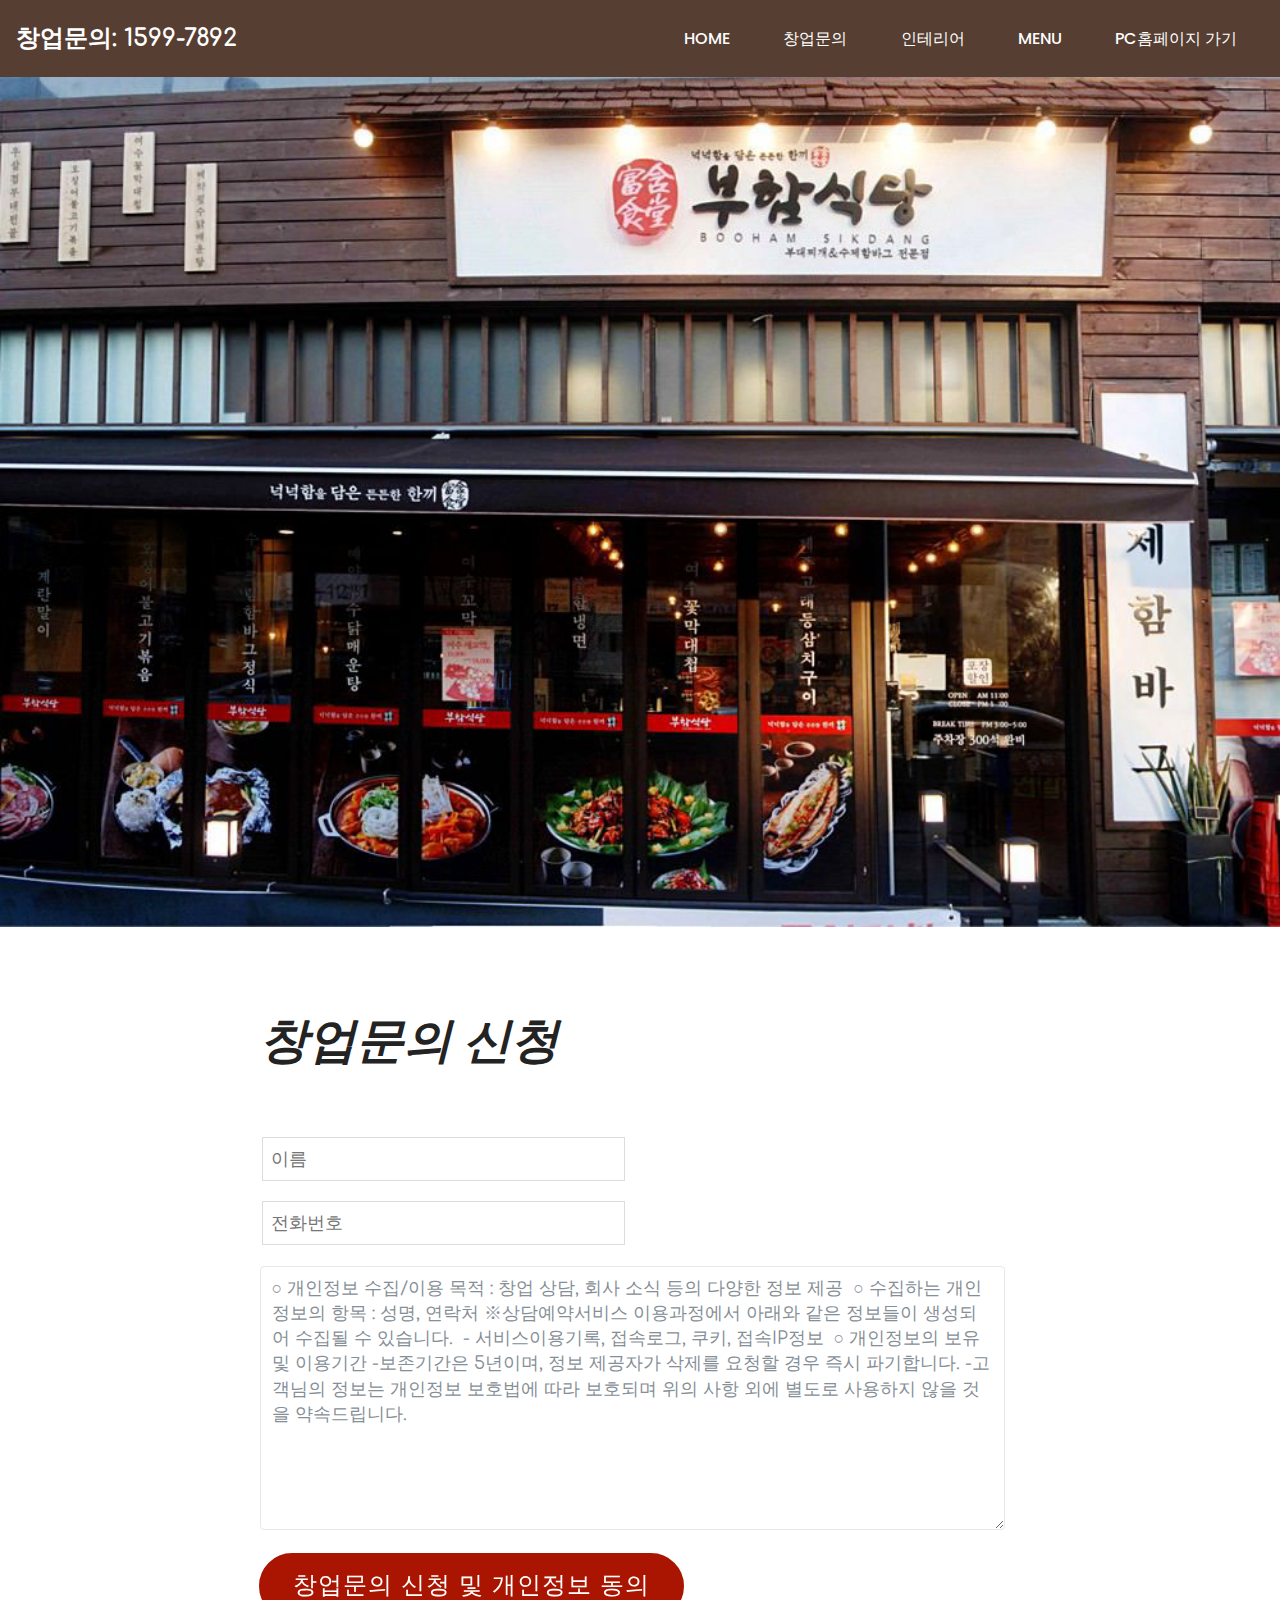
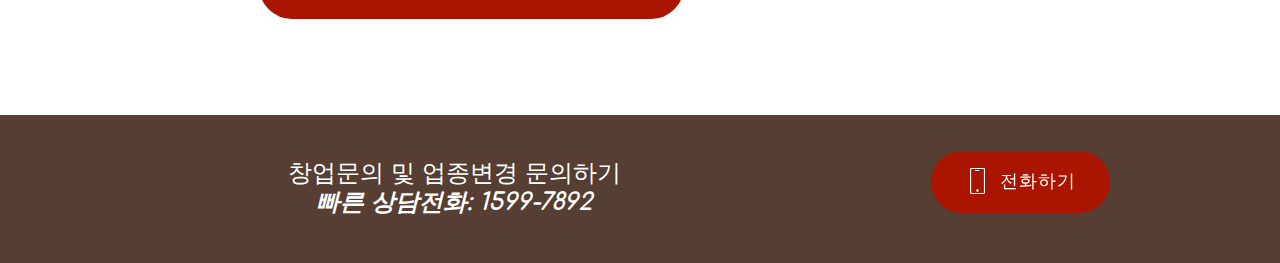
==== db.html @ e9273f0e "11.19" ====
<!DOCTYPE html>
<html >
<head>
  <!-- Site made with Mobirise Website Builder v4.7.7, https://mobirise.com -->
  <meta charset="UTF-8">
  <meta http-equiv="X-UA-Compatible" content="IE=edge">
  <meta name="generator" content="Mobirise v4.7.7, mobirise.com">
  <meta name="viewport" content="width=device-width, initial-scale=1, minimum-scale=1">
  <link rel="shortcut icon" href="assets/images/logo2.png" type="image/x-icon">
  <meta name="description" content="부함식당 한식창업 아이템 정보">
  <title>부함식당 한식창업 정보</title>
  <link rel="stylesheet" href="https://fonts.googleapis.com/css?family=Poppins:300,400,500,600,700">
  <link rel="stylesheet" href="assets/web/assets/mobirise-icons/mobirise-icons.css">
  <link rel="stylesheet" href="assets/bootstrap/css/bootstrap.min.css">
  <link rel="stylesheet" href="assets/bootstrap/css/bootstrap-grid.min.css">
  <link rel="stylesheet" href="assets/bootstrap/css/bootstrap-reboot.min.css">
  <link rel="stylesheet" href="assets/dropdown/css/style.css">
  <link rel="stylesheet" href="assets/theme/css/style.css">
  <link rel="stylesheet" href="assets/mobirise/css/mbr-additional.css" type="text/css">
  
  
  

<!-- Facebook Pixel Code -->
<script>
!function(f,b,e,v,n,t,s){if(f.fbq)return;n=f.fbq=function(){n.callMethod?
n.callMethod.apply(n,arguments):n.queue.push(arguments)};if(!f._fbq)f._fbq=n;
n.push=n;n.loaded=!0;n.version='2.0';n.queue=[];t=b.createElement(e);t.async=!0;
t.src=v;s=b.getElementsByTagName(e)[0];s.parentNode.insertBefore(t,s)}(window,
document,'script','https://connect.facebook.net/en_US/fbevents.js');
fbq('init', '334374096729986');
fbq('track', 'PageView');
</script>
<noscript><img height="1" width="1" style="display:none"
src="https://www.facebook.com/tr?id=334374096729986&ev=PageView&noscript=1"
/></noscript>
<!-- DO NOT MODIFY -->
<!-- End Facebook Pixel Code -->



<script type="text/javascript" charset="UTF-8" src="//t1.daumcdn.net/adfit/static/kp.js"></script>
<script type="text/javascript">
      kakaoPixel('2695495628180375016').pageView();
      kakaoPixel('2695495628180375016').purchase('Purchase2');
</script>
</head>
<body>
  <section class="menu cid-qMMxXJLkba" once="menu" id="menu1-1e">

    
    

    <nav class="navbar navbar-dropdown navbar-fixed-top navbar-expand-lg">
        <div class="navbar-brand">
            
            <span class="navbar-caption-wrap"><a class="navbar-caption text-white display-5" href="tel:1599-7892">창업문의: 1599-7892<br></a></span>
        </div>
        <button class="navbar-toggler" type="button" data-toggle="collapse" data-target="#navbarSupportedContent" aria-controls="navbarNavAltMarkup" aria-expanded="false" aria-label="Toggle navigation">
            <div class="hamburger">
                <span></span>
                <span></span>
                <span></span>
                <span></span>
            </div>
        </button>
      <div class="collapse navbar-collapse" id="navbarSupportedContent">
            <ul class="navbar-nav nav-dropdown nav-right" data-app-modern-menu="true"><li class="nav-item">
                    <a class="nav-link link text-white display-4" href="index.html">HOME</a>
                </li><li class="nav-item"><a class="nav-link link text-white display-4" href="db.html">창업문의</a></li>
                <li class="nav-item">
                    <a class="nav-link link text-white display-4" href="index.html#wowslider-q">인테리어</a>
                </li><li class="nav-item"><a class="nav-link link text-white display-4" href="index.html#features16-v">MENU</a></li>
                <li class="nav-item">
                    <a class="nav-link link text-white display-4" href="https://goo.gl/EQ16Mb" target="_blank">PC홈페이지 가기</a>
                </li></ul>
            
            
      </div>
    </nav>
</section>

<section once="footers" class="cid-qMMzba662f" id="footer1-1d">

    

    

    <div class="container">
        <div class="media-container-row align-center justify-content-center align-items-center">
            <div class="section-text m-2">
                <p class="mbr-text mbr-black mb-0 mbr-fonts-style display-7">dfdfdfdfdfdfdf</p>
            </div>
            
        </div>
    </div>
</section>

<section class="cid-qMPWNWsmao" id="image1-1g">

    

    
    <figure class="mbr-figure">
            <div class="image-block" style="width: 66%;">
                <img src="assets/images/batch-1-1000x66631.jpg" width="1400" alt="Mobirise" title="">
            </div>
    </figure>
</section>

<section class="cid-qMPWMbEfNv" id="form2-1f">

    

    
    <div class="container">
        <div class="row justify-content-center">
            <div class="form-1 col-md-8 col-sm-12" data-form-type="formoid">
                <h1 class="mbr-fonts-style mbr-section-heading display-2"><strong><em>창업문의 신청</em></strong></h1>
                <div data-form-alert="" hidden="">감사합니다. 창업문의 신청이 접수되었습니다.</div>
                <form class="mbr-form" action="https://mobirise.com/" method="post" data-form-title="My Mobirise Form"><input type="hidden" name="email" data-form-email="true" value="ENZNZfDOR/SPnXHCVDqS4riyPixlSVqKPc6p1cFY8fAWlpq07FCqYq/AcSaM7h0bmSwL5HgAIS+wOC4L+DVPcZD+JDCL6/O1EIoo6hGEoxydCdeCgJOs/7aE8zecYWny" data-form-field="Email">
                    <div class="row input-main">
                        <div class="col-md-6 input-wrap" data-for="name">
                            <input type="text" class="field display-7" name="name" data-form-field="Name" placeholder="이름" required="" id="name-form2-1f">
                        </div>
                        
                    </div>
                    <div class="row input-main">
                        
                        <div class="col-md-6 input-wrap" data-for="subject">
                            <input type="text" class="field display-7" name="sujbect" data-form-field="Subject" placeholder="전화번호" id="sujbect-form2-1f">
                        </div>
                    </div>
                    <div class="form-group" data-for="message">
                        <textarea type="text" class="form-control display-7" name="message" rows="7" placeholder="○ 개인정보 수집/이용 목적 : 창업 상담, 회사 소식 등의 다양한 정보 제공  ○ 수집하는 개인정보의 항목 : 성명, 연락처 ※상담예약서비스 이용과정에서 아래와 같은 정보들이 생성되어 수집될 수 있습니다.  - 서비스이용기록, 접속로그, 쿠키, 접속IP정보  ○ 개인정보의 보유 및 이용기간 -보존기간은 5년이며, 정보 제공자가 삭제를 요청할 경우 즉시 파기합니다. -고객님의 정보는 개인정보 보호법에 따라 보호되며 위의 사항 외에 별도로 사용하지 않을 것을 약속드립니다." data-form-field="Message" id="message-form2-1f"></textarea>
                    </div>
                    <span class="input-group-btn"><button href="" type="submit" class="btn btn-form btn-info display-5">창업문의 신청 및 개인정보 동의</button></span>
                </form>
            </div>
        </div>
   </div>
</section>

<section class="cid-qMPXDvBtUy" id="info1-1l">

    

    
    <div class="container text-center">
        <div class="row justify-content-center">
            <div class="col-md-8 section">
                <div class="section-title">
                    <h3 class="mbr-fonts-style mbr-section-title display-5">창업문의 및 업종변경 문의하기<br><strong><em>빠른 상담전화: 1599-7892</em></strong></h3>
                </div>
            </div>
            <div class="col-md-4 mbr-section-btn"><a href="tel:1599-7892" class="btn btn-info display-7"><span class="mbri-mobile mbr-iconfont mbr-iconfont-btn"></span>전화하기</a></div>
        </div>
    </div>
</section>


  <script src="assets/web/assets/jquery/jquery.min.js"></script>
  <script src="assets/popper/popper.min.js"></script>
  <script src="assets/bootstrap/js/bootstrap.min.js"></script>
  <script src="assets/smooth-scroll/smooth-scroll.js"></script>
  <script src="assets/dropdown/js/script.min.js"></script>
  <script src="assets/touch-swipe/jquery.touch-swipe.min.js"></script>
  <script src="assets/theme/js/script.js"></script>
  <script src="assets/formoid/formoid.min.js"></script>
  
  <script type="text/javascript">
/* <![CDATA[ */
var google_conversion_id = 977690298;
var google_custom_params = window.google_tag_params;
var google_remarketing_only = true;
/* ]]> */
</script>
<script type="text/javascript" src="//www.googleadservices.com/pagead/conversion.js">
</script>
<noscript>
<div style="display:inline;">
<img height="1" width="1" style="border-style:none;" alt="" src="//googleads.g.doubleclick.net/pagead/viewthroughconversion/977690298/?guid=ON&script=0"/>
</div>
</noscript>


</body>
</html>
---- assets/web/assets/mobirise-icons/mobirise-icons.css ----
@font-face {
  font-family: 'MobiriseIcons';
  src:  url('mobirise-icons.eot?spat4u');
  src:  url('mobirise-icons.eot?spat4u#iefix') format('embedded-opentype'),
    url('mobirise-icons.ttf?spat4u') format('truetype'),
    url('mobirise-icons.woff?spat4u') format('woff'),
    url('mobirise-icons.svg?spat4u#MobiriseIcons') format('svg');
  font-weight: normal;
  font-style: normal;
}

[class^="mbri-"], [class*=" mbri-"] {
  /* use !important to prevent issues with browser extensions that change fonts */
  font-family: MobiriseIcons !important;
  speak: none;
  font-style: normal;
  font-weight: normal;
  font-variant: normal;
  text-transform: none;
  line-height: 1;

  /* Better Font Rendering =========== */
  -webkit-font-smoothing: antialiased;
  -moz-osx-font-smoothing: grayscale;
}

.mbri-add-submenu:before {
  content: "\e900";
}
.mbri-alert:before {
  content: "\e901";
}
.mbri-align-center:before {
  content: "\e902";
}
.mbri-align-justify:before {
  content: "\e903";
}
.mbri-align-left:before {
  content: "\e904";
}
.mbri-align-right:before {
  content: "\e905";
}
.mbri-android:before {
  content: "\e906";
}
.mbri-apple:before {
  content: "\e907";
}
.mbri-arrow-down:before {
  content: "\e908";
}
.mbri-arrow-next:before {
  content: "\e909";
}
.mbri-arrow-prev:before {
  content: "\e90a";
}
.mbri-arrow-up:before {
  content: "\e90b";
}
.mbri-bold:before {
  content: "\e90c";
}
.mbri-bookmark:before {
  content: "\e90d";
}
.mbri-bootstrap:before {
  content: "\e90e";
}
.mbri-briefcase:before {
  content: "\e90f";
}
.mbri-browse:before {
  content: "\e910";
}
.mbri-bulleted-list:before {
  content: "\e911";
}
.mbri-calendar:before {
  content: "\e912";
}
.mbri-camera:before {
  content: "\e913";
}
.mbri-cart-add:before {
  content: "\e914";
}
.mbri-cart-full:before {
  content: "\e915";
}
.mbri-cash:before {
  content: "\e916";
}
.mbri-change-style:before {
  content: "\e917";
}
.mbri-chat:before {
  content: "\e918";
}
.mbri-clock:before {
  content: "\e919";
}
.mbri-close:before {
  content: "\e91a";
}
.mbri-cloud:before {
  content: "\e91b";
}
.mbri-code:before {
  content: "\e91c";
}
.mbri-contact-form:before {
  content: "\e91d";
}
.mbri-credit-card:before {
  content: "\e91e";
}
.mbri-cursor-click:before {
  content: "\e91f";
}
.mbri-cust-feedback:before {
  content: "\e920";
}
.mbri-database:before {
  content: "\e921";
}
.mbri-delivery:before {
  content: "\e922";
}
.mbri-desktop:before {
  content: "\e923";
}
.mbri-devices:before {
  content: "\e924";
}
.mbri-down:before {
  content: "\e925";
}
.mbri-download:before {
  content: "\e989";
}
.mbri-drag-n-drop:before {
  content: "\e927";
}
.mbri-drag-n-drop2:before {
  content: "\e928";
}
.mbri-edit:before {
  content: "\e929";
}
.mbri-edit2:before {
  content: "\e92a";
}
.mbri-error:before {
  content: "\e92b";
}
.mbri-extension:before {
  content: "\e92c";
}
.mbri-features:before {
  content: "\e92d";
}
.mbri-file:before {
  content: "\e92e";
}
.mbri-flag:before {
  content: "\e92f";
}
.mbri-folder:before {
  content: "\e930";
}
.mbri-gift:before {
  content: "\e931";
}
.mbri-github:before {
  content: "\e932";
}
.mbri-globe:before {
  content: "\e933";
}
.mbri-globe-2:before {
  content: "\e934";
}
.mbri-growing-chart:before {
  content: "\e935";
}
.mbri-hearth:before {
  content: "\e936";
}
.mbri-help:before {
  content: "\e937";
}
.mbri-home:before {
  content: "\e938";
}
.mbri-hot-cup:before {
  content: "\e939";
}
.mbri-idea:before {
  content: "\e93a";
}
.mbri-image-gallery:before {
  content: "\e93b";
}
.mbri-image-slider:before {
  content: "\e93c";
}
.mbri-info:before {
  content: "\e93d";
}
.mbri-italic:before {
  content: "\e93e";
}
.mbri-key:before {
  content: "\e93f";
}
.mbri-laptop:before {
  content: "\e940";
}
.mbri-layers:before {
  content: "\e941";
}
.mbri-left-right:before {
  content: "\e942";
}
.mbri-left:before {
  content: "\e943";
}
.mbri-letter:before {
  content: "\e944";
}
.mbri-like:before {
  content: "\e945";
}
.mbri-link:before {
  content: "\e946";
}
.mbri-lock:before {
  content: "\e947";
}
.mbri-login:before {
  content: "\e948";
}
.mbri-logout:before {
  content: "\e949";
}
.mbri-magic-stick:before {
  content: "\e94a";
}
.mbri-map-pin:before {
  content: "\e94b";
}
.mbri-menu:before {
  content: "\e94c";
}
.mbri-mobile:before {
  content: "\e94d";
}
.mbri-mobile2:before {
  content: "\e94e";
}
.mbri-mobirise:before {
  content: "\e94f";
}
.mbri-more-horizontal:before {
  content: "\e950";
}
.mbri-more-vertical:before {
  content: "\e951";
}
.mbri-music:before {
  content: "\e952";
}
.mbri-new-file:before {
  content: "\e953";
}
.mbri-numbered-list:before {
  content: "\e954";
}
.mbri-opened-folder:before {
  content: "\e955";
}
.mbri-pages:before {
  content: "\e956";
}
.mbri-paper-plane:before {
  content: "\e957";
}
.mbri-paperclip:before {
  content: "\e958";
}
.mbri-photo:before {
  content: "\e959";
}
.mbri-photos:before {
  content: "\e95a";
}
.mbri-pin:before {
  content: "\e95b";
}
.mbri-play:before {
  content: "\e95c";
}
.mbri-plus:before {
  content: "\e95d";
}
.mbri-preview:before {
  content: "\e95e";
}
.mbri-print:before {
  content: "\e95f";
}
.mbri-protect:before {
  content: "\e960";
}
.mbri-question:before {
  content: "\e961";
}
.mbri-quote-left:before {
  content: "\e962";
}
.mbri-quote-right:before {
  content: "\e963";
}
.mbri-refresh:before {
  content: "\e964";
}
.mbri-responsive:before {
  content: "\e965";
}
.mbri-right:before {
  content: "\e966";
}
.mbri-rocket:before {
  content: "\e967";
}
.mbri-sad-face:before {
  content: "\e968";
}
.mbri-sale:before {
  content: "\e969";
}
.mbri-save:before {
  content: "\e96a";
}
.mbri-search:before {
  content: "\e96b";
}
.mbri-setting:before {
  content: "\e96c";
}
.mbri-setting2:before {
  content: "\e96d";
}
.mbri-setting3:before {
  content: "\e96e";
}
.mbri-share:before {
  content: "\e96f";
}
.mbri-shopping-bag:before {
  content: "\e970";
}
.mbri-shopping-basket:before {
  content: "\e971";
}
.mbri-shopping-cart:before {
  content: "\e972";
}
.mbri-sites:before {
  content: "\e973";
}
.mbri-smile-face:before {
  content: "\e974";
}
.mbri-speed:before {
  content: "\e975";
}
.mbri-star:before {
  content: "\e976";
}
.mbri-success:before {
  content: "\e977";
}
.mbri-sun:before {
  content: "\e978";
}
.mbri-sun2:before {
  content: "\e979";
}
.mbri-tablet:before {
  content: "\e97a";
}
.mbri-tablet-vertical:before {
  content: "\e97b";
}
.mbri-target:before {
  content: "\e97c";
}
.mbri-timer:before {
  content: "\e97d";
}
.mbri-to-ftp:before {
  content: "\e97e";
}
.mbri-to-local-drive:before {
  content: "\e97f";
}
.mbri-touch-swipe:before {
  content: "\e980";
}
.mbri-touch:before {
  content: "\e981";
}
.mbri-trash:before {
  content: "\e982";
}
.mbri-underline:before {
  content: "\e983";
}
.mbri-unlink:before {
  content: "\e984";
}
.mbri-unlock:before {
  content: "\e985";
}
.mbri-up-down:before {
  content: "\e986";
}
.mbri-up:before {
  content: "\e987";
}
.mbri-update:before {
  content: "\e988";
}
.mbri-upload:before {
 content: "\e926"; 
}
.mbri-user:before {
  content: "\e98a";
}
.mbri-user2:before {
  content: "\e98b";
}
.mbri-users:before {
  content: "\e98c";
}
.mbri-video:before {
  content: "\e98d";
}
.mbri-video-play:before {
  content: "\e98e";
}
.mbri-watch:before {
  content: "\e98f";
}
.mbri-website-theme:before {
  content: "\e990";
}
.mbri-wifi:before {
  content: "\e991";
}
.mbri-windows:before {
  content: "\e992";
}
.mbri-zoom-out:before {
  content: "\e993";
}
.mbri-redo:before {
  content: "\e994";
}
.mbri-undo:before {
  content: "\e995";
}
---- assets/dropdown/css/style.css ----
.navbar-dropdown {
  left: 0;
  padding: 0;
  position: absolute;
  right: 0;
  top: 0;
  transition: all 0.45s ease;
  z-index: 1030;
  background: #282828; }
  .navbar-dropdown .navbar-logo {
    margin-right: 0.8rem;
    transition: margin 0.3s ease-in-out;
    vertical-align: middle; }
    .navbar-dropdown .navbar-logo img {
      height: 3.125rem;
      transition: all 0.3s ease-in-out; }
    .navbar-dropdown .navbar-logo.mbr-iconfont {
      font-size: 3.125rem;
      line-height: 3.125rem; }
  .navbar-dropdown .navbar-caption {
    font-weight: 700;
    white-space: normal;
    vertical-align: -4px;
    line-height: 3.125rem !important; }
    .navbar-dropdown .navbar-caption, .navbar-dropdown .navbar-caption:hover {
      color: inherit;
      text-decoration: none; }
  .navbar-dropdown .mbr-iconfont + .navbar-caption {
    vertical-align: -1px; }
  .navbar-dropdown.navbar-fixed-top {
    position: fixed; }
  .navbar-dropdown .navbar-brand span {
    vertical-align: -4px; }
  .navbar-dropdown.bg-color.transparent {
    background: none; }
  .navbar-dropdown.navbar-short .navbar-brand {
    padding: 0.625rem 0; }
    .navbar-dropdown.navbar-short .navbar-brand span {
      vertical-align: -1px; }
  .navbar-dropdown.navbar-short .navbar-caption {
    line-height: 2.375rem !important;
    vertical-align: -2px; }
  .navbar-dropdown.navbar-short .navbar-logo {
    margin-right: 0.5rem; }
    .navbar-dropdown.navbar-short .navbar-logo img {
      height: 2.375rem; }
    .navbar-dropdown.navbar-short .navbar-logo.mbr-iconfont {
      font-size: 2.375rem;
      line-height: 2.375rem; }
  .navbar-dropdown.navbar-short .mbr-table-cell {
    height: 3.625rem; }
  .navbar-dropdown .navbar-close {
    left: 0.6875rem;
    position: fixed;
    top: 0.75rem;
    z-index: 1000; }
  .navbar-dropdown .hamburger-icon {
    content: "";
    display: inline-block;
    vertical-align: middle;
    width: 16px;
    -webkit-box-shadow: 0 -6px 0 1px #282828,0 0 0 1px #282828,0 6px 0 1px #282828;
    -moz-box-shadow: 0 -6px 0 1px #282828,0 0 0 1px #282828,0 6px 0 1px #282828;
    box-shadow: 0 -6px 0 1px #282828,0 0 0 1px #282828,0 6px 0 1px #282828; }

.dropdown-menu .dropdown-toggle[data-toggle="dropdown-submenu"]::after {
  border-bottom: 0.35em solid transparent;
  border-left: 0.35em solid;
  border-right: 0;
  border-top: 0.35em solid transparent;
  margin-left: 0.3rem; }

.dropdown-menu .dropdown-item:focus {
  outline: 0; }

.nav-dropdown {
  font-size: 0.75rem;
  font-weight: 500;
  height: auto !important; }
  .nav-dropdown .nav-btn {
    padding-left: 1rem; }
  .nav-dropdown .link {
    margin: .667em 1.667em;
    font-weight: 500;
    padding: 0;
    transition: color .2s ease-in-out; }
    .nav-dropdown .link.dropdown-toggle {
      margin-right: 2.583em; }
      .nav-dropdown .link.dropdown-toggle::after {
        margin-left: .25rem;
        border-top: 0.35em solid;
        border-right: 0.35em solid transparent;
        border-left: 0.35em solid transparent;
        border-bottom: 0; }
      .nav-dropdown .link.dropdown-toggle[aria-expanded="true"] {
        margin: 0;
        padding: 0.667em 3.263em  0.667em 1.667em; }
  .nav-dropdown .link::after,
  .nav-dropdown .dropdown-item::after {
    color: inherit; }
  .nav-dropdown .btn {
    font-size: 0.75rem;
    font-weight: 700;
    letter-spacing: 0;
    margin-bottom: 0;
    padding-left: 1.25rem;
    padding-right: 1.25rem; }
  .nav-dropdown .dropdown-menu {
    border-radius: 0;
    border: 0;
    left: 0;
    margin: 0;
    padding-bottom: 1.25rem;
    padding-top: 1.25rem;
    position: relative; }
  .nav-dropdown .dropdown-submenu {
    margin-left: 0.125rem;
    top: 0; }
  .nav-dropdown .dropdown-item {
    font-size: 0.8125rem;
    font-weight: 500;
    line-height: 2;
    padding: 0.3846em 4.615em 0.3846em 1.5385em;
    position: relative;
    transition: color .2s ease-in-out, background-color .2s ease-in-out; }
    .nav-dropdown .dropdown-item::after {
      margin-top: -0.3077em;
      position: absolute;
      right: 1.1538em;
      top: 50%; }
    .nav-dropdown .dropdown-item:focus, .nav-dropdown .dropdown-item:hover {
      background: none; }

@media (max-width: 767px) {
  .nav-dropdown.navbar-toggleable-sm {
    bottom: 0;
    display: none;
    left: 0;
    overflow-x: hidden;
    position: fixed;
    top: 0;
    transform: translateX(-100%);
    -ms-transform: translateX(-100%);
    -webkit-transform: translateX(-100%);
    width: 18.75rem;
    z-index: 999; } }
.nav-dropdown.navbar-toggleable-xl {
  bottom: 0;
  display: none;
  left: 0;
  overflow-x: hidden;
  position: fixed;
  top: 0;
  transform: translateX(-100%);
  -ms-transform: translateX(-100%);
  -webkit-transform: translateX(-100%);
  width: 18.75rem;
  z-index: 999; }

.nav-dropdown-sm {
  display: block !important;
  overflow-x: hidden;
  overflow: auto;
  padding-top: 3.875rem; }
  .nav-dropdown-sm::after {
    content: "";
    display: block;
    height: 3rem;
    width: 100%; }
  .nav-dropdown-sm.collapse.in ~ .navbar-close {
    display: block !important; }
  .nav-dropdown-sm.collapsing, .nav-dropdown-sm.collapse.in {
    transform: translateX(0);
    -ms-transform: translateX(0);
    -webkit-transform: translateX(0);
    transition: all 0.25s ease-out;
    -webkit-transition: all 0.25s ease-out;
    background: #282828; }
  .nav-dropdown-sm.collapsing[aria-expanded="false"] {
    transform: translateX(-100%);
    -ms-transform: translateX(-100%);
    -webkit-transform: translateX(-100%); }
  .nav-dropdown-sm .nav-item {
    display: block;
    margin-left: 0 !important;
    padding-left: 0; }
  .nav-dropdown-sm .link,
  .nav-dropdown-sm .dropdown-item {
    border-top: 1px dotted rgba(255, 255, 255, 0.1);
    font-size: 0.8125rem;
    line-height: 1.6;
    margin: 0 !important;
    padding: 0.875rem 2.4rem 0.875rem 1.5625rem !important;
    position: relative;
    white-space: normal; }
    .nav-dropdown-sm .link:focus, .nav-dropdown-sm .link:hover,
    .nav-dropdown-sm .dropdown-item:focus,
    .nav-dropdown-sm .dropdown-item:hover {
      background: rgba(0, 0, 0, 0.2) !important;
      color: #c0a375; }
  .nav-dropdown-sm .nav-btn {
    position: relative;
    padding: 1.5625rem 1.5625rem 0 1.5625rem; }
    .nav-dropdown-sm .nav-btn::before {
      border-top: 1px dotted rgba(255, 255, 255, 0.1);
      content: "";
      left: 0;
      position: absolute;
      top: 0;
      width: 100%; }
    .nav-dropdown-sm .nav-btn + .nav-btn {
      padding-top: 0.625rem; }
      .nav-dropdown-sm .nav-btn + .nav-btn::before {
        display: none; }
  .nav-dropdown-sm .btn {
    padding: 0.625rem 0; }
  .nav-dropdown-sm .dropdown-toggle[data-toggle="dropdown-submenu"]::after {
    margin-left: .25rem;
    border-top: 0.35em solid;
    border-right: 0.35em solid transparent;
    border-left: 0.35em solid transparent;
    border-bottom: 0; }
  .nav-dropdown-sm .dropdown-toggle[data-toggle="dropdown-submenu"][aria-expanded="true"]::after {
    border-top: 0;
    border-right: 0.35em solid transparent;
    border-left: 0.35em solid transparent;
    border-bottom: 0.35em solid; }
  .nav-dropdown-sm .dropdown-menu {
    margin: 0;
    padding: 0;
    position: relative;
    top: 0;
    left: 0;
    width: 100%;
    border: 0;
    float: none;
    border-radius: 0;
    background: none; }
  .nav-dropdown-sm .dropdown-submenu {
    left: 100%;
    margin-left: 0.125rem;
    margin-top: -1.25rem;
    top: 0; }

.navbar-toggleable-sm .nav-dropdown .dropdown-menu {
  position: absolute; }

.navbar-toggleable-sm .nav-dropdown .dropdown-submenu {
  left: 100%;
  margin-left: 0.125rem;
  margin-top: -1.25rem;
  top: 0; }

.navbar-toggleable-sm.opened .nav-dropdown .dropdown-menu {
  position: relative; }

.navbar-toggleable-sm.opened .nav-dropdown .dropdown-submenu {
  left: 0;
  margin-left: 00rem;
  margin-top: 0rem;
  top: 0; }

.is-builder .nav-dropdown.collapsing {
  transition: none !important; }

/*# sourceMappingURL=style.css.map */
---- assets/theme/css/style.css ----
/*!
 * Mobirise v4 theme (https://mobirise.com/)
 * Copyright 2017 Mobirise
 */
section {
  background-color: #eeeeee; }

section,
.container,
.container-fluid {
  position: relative;
  word-wrap: break-word; }

a.mbr-iconfont:hover {
  text-decoration: none; }

.article .lead p, .article .lead ul, .article .lead ol, .article .lead pre, .article .lead blockquote {
  margin-bottom: 0; }

a {
  font-style: normal;
  font-weight: 400;
  cursor: pointer; }
  a, a:hover {
    text-decoration: none; }

figure {
  margin-bottom: 0; }

body {
  color: #232323; }

h1, h2, h3, h4, h5, h6,
.h1, .h2, .h3, .h4, .h5, .h6,
.display-1, .display-2, .display-3, .display-4 {
  line-height: 1;
  word-break: break-word;
  word-wrap: break-word; }

b, strong {
  font-weight: bold; }

blockquote {
  padding: 10px 0 10px 20px;
  position: relative;
  border-left: 2px solid;
  border-color: #ff3366; }

input:-webkit-autofill, input:-webkit-autofill:hover, input:-webkit-autofill:focus, input:-webkit-autofill:active {
  transition-delay: 9999s;
  transition-property: background-color, color; }

textarea[type="hidden"] {
  display: none; }

body {
  position: relative; }

section {
  background-position: 50% 50%;
  background-repeat: no-repeat;
  background-size: cover; }
  section .mbr-background-video,
  section .mbr-background-video-preview {
    position: absolute;
    bottom: 0;
    left: 0;
    right: 0;
    top: 0; }

.hidden {
  visibility: hidden; }

.mbr-z-index20 {
  z-index: 20; }

/*! Base colors */
.mbr-white {
  color: #ffffff; }

.mbr-black {
  color: #000000; }

.mbr-bg-white {
  background-color: #ffffff; }

.mbr-bg-black {
  background-color: #000000; }

/*! Text-aligns */
.align-left {
  text-align: left; }

.align-center {
  text-align: center; }

.align-right {
  text-align: right; }

@media (max-width: 767px) {
  .align-left, .align-center, .align-right, .mbr-section-btn, .mbr-section-title {
    text-align: center; } }
/*! Font-weight  */
.mbr-light {
  font-weight: 300; }

.mbr-regular {
  font-weight: 400; }

.mbr-semibold {
  font-weight: 500; }

.mbr-bold {
  font-weight: 700; }

/*! Media  */
.media-size-item {
  -webkit-flex: 1 1 auto;
  -moz-flex: 1 1 auto;
  -ms-flex: 1 1 auto;
  -o-flex: 1 1 auto;
  flex: 1 1 auto; }

.media-content {
  -webkit-flex-basis: 100%;
  flex-basis: 100%; }

.media-container-row {
  display: -ms-flexbox;
  display: -webkit-flex;
  display: flex;
  -webkit-flex-direction: row;
  -ms-flex-direction: row;
  flex-direction: row;
  -webkit-flex-wrap: wrap;
  -ms-flex-wrap: wrap;
  flex-wrap: wrap;
  -webkit-justify-content: center;
  -ms-flex-pack: center;
  justify-content: center;
  -webkit-align-content: center;
  -ms-flex-line-pack: center;
  align-content: center;
  -webkit-align-items: start;
  -ms-flex-align: start;
  align-items: start; }
  .media-container-row .media-size-item {
    width: 400px; }

.media-container-column {
  display: -ms-flexbox;
  display: -webkit-flex;
  display: flex;
  -webkit-flex-direction: column;
  -ms-flex-direction: column;
  flex-direction: column;
  -webkit-flex-wrap: wrap;
  -ms-flex-wrap: wrap;
  flex-wrap: wrap;
  -webkit-justify-content: center;
  -ms-flex-pack: center;
  justify-content: center;
  -webkit-align-content: center;
  -ms-flex-line-pack: center;
  align-content: center;
  -webkit-align-items: stretch;
  -ms-flex-align: stretch;
  align-items: stretch; }
  .media-container-column > * {
    width: 100%; }

@media (min-width: 992px) {
  .media-container-row {
    -webkit-flex-wrap: nowrap;
    -ms-flex-wrap: nowrap;
    flex-wrap: nowrap; } }
figure {
  overflow: hidden; }

figure[mbr-media-size] {
  transition: width 0.1s; }

.mbr-figure img, .mbr-figure iframe {
  display: block;
  width: 100%; }

.card {
  background-color: transparent;
  border: none; }

.card-img {
  text-align: center;
  flex-shrink: 0; }

.media {
  max-width: 100%;
  margin: 0 auto; }

.mbr-figure {
  -ms-flex-item-align: center;
  -ms-grid-row-align: center;
  -webkit-align-self: center;
  align-self: center; }

.media-container > div {
  max-width: 100%; }

.mbr-figure img, .card-img img {
  width: 100%; }

@media (max-width: 991px) {
  .media-size-item {
    width: auto !important; }

  .media {
    width: auto; }

  .mbr-figure {
    width: 100% !important; } }
/*! Buttons */
.mbr-section-btn {
  margin-left: -.25rem;
  margin-right: -.25rem;
  font-size: 0; }

nav .mbr-section-btn {
  margin-left: 0rem;
  margin-right: 0rem; }

/*! Btn icon margin */
.btn .mbr-iconfont, .btn.btn-sm .mbr-iconfont {
  cursor: pointer;
  margin-right: 0.5rem; }

.btn.btn-md .mbr-iconfont, .btn.btn-md .mbr-iconfont {
  margin-right: 0.8rem; }

.mbr-regular {
  font-weight: 400; }

.mbr-semibold {
  font-weight: 500; }

.mbr-bold {
  font-weight: 700; }

[type="submit"] {
  -webkit-appearance: none; }

/*! Full-screen */
.mbr-fullscreen .mbr-overlay {
  min-height: 100vh; }

.mbr-fullscreen {
  display: flex;
  display: -webkit-flex;
  display: -moz-flex;
  display: -ms-flex;
  display: -o-flex;
  align-items: center;
  -webkit-align-items: center;
  min-height: 100vh;
  padding-top: 3rem;
  padding-bottom: 3rem; }

/*! Map */
.map {
  height: 25rem;
  position: relative; }
  .map iframe {
    width: 100%;
    height: 100%; }

/* Form */
.form-asterisk {
  font-family: initial;
  position: absolute;
  top: -2px;
  font-weight: normal; }

/*! Scroll to top arrow */
.mbr-arrow-up {
  bottom: 25px;
  right: 90px;
  position: fixed;
  text-align: right;
  z-index: 5000;
  color: #ffffff;
  font-size: 32px;
  transform: rotate(180deg);
  -webkit-transform: rotate(180deg); }

.mbr-arrow-up a {
  background: rgba(0, 0, 0, 0.2);
  border-radius: 3px;
  color: #fff;
  display: inline-block;
  height: 60px;
  width: 60px;
  outline-style: none !important;
  position: relative;
  text-decoration: none;
  transition: all .3s ease-in-out;
  cursor: pointer;
  text-align: center; }
  .mbr-arrow-up a:hover {
    background-color: rgba(0, 0, 0, 0.4); }
  .mbr-arrow-up a i {
    line-height: 60px; }

.mbr-arrow-up-icon {
  display: block;
  color: #fff; }

.mbr-arrow-up-icon::before {
  content: "\203a";
  display: inline-block;
  font-family: serif;
  font-size: 32px;
  line-height: 1;
  font-style: normal;
  position: relative;
  top: 6px;
  left: -4px;
  -webkit-transform: rotate(-90deg);
  transform: rotate(-90deg); }

/*! Arrow Down */
.mbr-arrow {
  position: absolute;
  bottom: 45px;
  left: 50%;
  width: 60px;
  height: 60px;
  cursor: pointer;
  background-color: rgba(80, 80, 80, 0.5);
  border-radius: 50%;
  -webkit-transform: translateX(-50%);
  transform: translateX(-50%); }
  .mbr-arrow > a {
    display: inline-block;
    text-decoration: none;
    outline-style: none;
    -webkit-animation: arrowdown 1.7s ease-in-out infinite;
    animation: arrowdown 1.7s ease-in-out infinite; }
    .mbr-arrow > a > i {
      position: absolute;
      top: -2px;
      left: 15px;
      font-size: 2rem; }

@keyframes arrowdown {
  0% {
    transform: translateY(0px);
    -webkit-transform: translateY(0px); }
  50% {
    transform: translateY(-5px);
    -webkit-transform: translateY(-5px); }
  100% {
    transform: translateY(0px);
    -webkit-transform: translateY(0px); } }
@-webkit-keyframes arrowdown {
  0% {
    transform: translateY(0px);
    -webkit-transform: translateY(0px); }
  50% {
    transform: translateY(-5px);
    -webkit-transform: translateY(-5px); }
  100% {
    transform: translateY(0px);
    -webkit-transform: translateY(0px); } }
@media (max-width: 500px) {
  .mbr-arrow-up {
    left: 50%;
    right: auto;
    transform: translateX(-50%) rotate(180deg);
    -webkit-transform: translateX(-50%) rotate(180deg); } }
/*Gradients animation*/
@keyframes gradient-animation {
  from {
    background-position: 0% 100%;
    animation-timing-function: ease-in-out; }
  to {
    background-position: 100% 0%;
    animation-timing-function: ease-in-out; } }
@-webkit-keyframes gradient-animation {
  from {
    background-position: 0% 100%;
    animation-timing-function: ease-in-out; }
  to {
    background-position: 100% 0%;
    animation-timing-function: ease-in-out; } }
.bg-gradient {
  background-size: 200% 200%;
  animation: gradient-animation 5s infinite alternate;
  -webkit-animation: gradient-animation 5s infinite alternate; }

.menu .navbar-brand {
  display: -webkit-flex; }
  .menu .navbar-brand span {
    display: flex;
    display: -webkit-flex; }
  .menu .navbar-brand .navbar-caption-wrap {
    display: -webkit-flex; }
  .menu .navbar-brand .navbar-logo img {
    display: -webkit-flex; }
@media (min-width: 768px) and (max-width: 991px) {
  .menu .navbar-toggleable-sm .navbar-nav {
    display: -webkit-box;
    display: -webkit-flex;
    display: -ms-flexbox; } }
@media (min-width: 992px) {
  .menu .navbar-nav.nav-dropdown {
    display: -webkit-flex; }
  .menu .navbar-toggleable-sm .navbar-collapse {
    display: -webkit-flex !important; } }

/*# sourceMappingURL=style.css.map */
.engine {
	position: absolute;
	text-indent: -2400px;
	text-align: center;
	padding: 0;
	top: 0;
	left: -2400px;
}
---- assets/mobirise/css/mbr-additional.css ----
@import url(https://fonts.googleapis.com/css?family=Poppins:300,400,500,600,700);
@import url(https://fonts.googleapis.com/css?family=Comfortaa:300,400,700);





body {
  font-family: Poppins;
  font-style: normal;
  line-height: 1.5;
}
.mbr-section-title {
  font-style: normal;
  line-height: 1.2;
}
.mbr-section-subtitle {
  line-height: 1.3;
}
.mbr-text {
  font-style: normal;
  line-height: 1.6;
}
.display-1 {
  font-family: 'Poppins', sans-serif;
  font-size: 4.5rem;
}
.display-2 {
  font-family: 'Poppins', sans-serif;
  font-size: 3rem;
}
.display-4 {
  font-family: 'Poppins', sans-serif;
  font-size: 1rem;
}
.display-5 {
  font-family: 'Comfortaa', sans-serif;
  font-size: 1.5rem;
}
.display-7 {
  font-family: 'Comfortaa', sans-serif;
  font-size: 1.1rem;
}
/* ---- Fluid typography for mobile devices ---- */
/* 1.4 - font scale ratio ( bootstrap == 1.42857 ) */
/* 100vw - current viewport width */
/* (48 - 20)  48 == 48rem == 768px, 20 == 20rem == 320px(minimal supported viewport) */
/* 0.65 - min scale variable, may vary */
@media (max-width: 768px) {
  .display-1 {
    font-size: 3.6rem;
    font-size: calc( 2.225rem + (4.5 - 2.225) * ((100vw - 20rem) / (48 - 20)));
    line-height: calc( 1.4 * (2.225rem + (4.5 - 2.225) * ((100vw - 20rem) / (48 - 20))));
  }
  .display-2 {
    font-size: 2.4rem;
    font-size: calc( 1.7rem + (3 - 1.7) * ((100vw - 20rem) / (48 - 20)));
    line-height: calc( 1.4 * (1.7rem + (3 - 1.7) * ((100vw - 20rem) / (48 - 20))));
  }
  .display-4 {
    font-size: 0.8rem;
    font-size: calc( 1rem + (1 - 1) * ((100vw - 20rem) / (48 - 20)));
    line-height: calc( 1.4 * (1rem + (1 - 1) * ((100vw - 20rem) / (48 - 20))));
  }
  .display-5 {
    font-size: 1.2rem;
    font-size: calc( 1.175rem + (1.5 - 1.175) * ((100vw - 20rem) / (48 - 20)));
    line-height: calc( 1.4 * (1.175rem + (1.5 - 1.175) * ((100vw - 20rem) / (48 - 20))));
  }
}
/* Buttons */
.btn {
  font-weight: 500;
  border-width: 2px;
  font-style: normal;
  letter-spacing: 1px;
  margin: .4rem .8rem;
  white-space: normal;
  transition-property: background-color, color, border-color, box-shadow;
  transition-duration: .3s,.3s,.3s,2s;
  transition-timing-function: ease-in-out;
  padding: 1rem 2rem;
  border-radius: 3px;
  display: inline-flex;
  align-items: center;
  justify-content: center;
  word-break: break-word;
}
.btn .mbr-iconfont {
  font-size: 1.6rem;
}
.btn-sm {
  border: 1px solid;
  font-weight: 500;
  letter-spacing: 1px;
  -webkit-transition: all 0.3s ease-in-out;
  -moz-transition: all 0.3s ease-in-out;
  transition: all 0.3s ease-in-out;
  padding: 0.8rem 1.5rem;
  border-radius: 3px;
}
.btn-md {
  font-weight: 500;
  letter-spacing: 1px;
  margin: .4rem .8rem !important;
  -webkit-transition: all 0.3s ease-in-out;
  -moz-transition: all 0.3s ease-in-out;
  transition: all 0.3s ease-in-out;
  padding: 1rem 2rem;
  border-radius: 3px;
}
.btn-lg {
  font-weight: 500;
  letter-spacing: 1px;
  margin: .4rem .8rem !important;
  -webkit-transition: all 0.3s ease-in-out;
  -moz-transition: all 0.3s ease-in-out;
  transition: all 0.3s ease-in-out;
  padding: 1.2rem 3.2rem;
  border-radius: 3px;
}
.bg-primary {
  background-color: #a38dfd !important;
}
.bg-success {
  background-color: #b2ccd2 !important;
}
.bg-info {
  background-color: #aa1501 !important;
}
.bg-warning {
  background-color: #f2eb07 !important;
}
.bg-danger {
  background-color: #879a9f !important;
}
.btn-primary {
  -webkit-transform: perspective(1px) translateZ(0);
  transform: perspective(1px) translateZ(0);
  position: relative;
  overflow: hidden;
}
.btn-primary:before {
  content: "";
  position: absolute;
  z-index: -1;
  height: 2rem;
  width: 2rem;
  top: calc(50% - 1rem);
  left: calc(50% - 1rem);
  transform: scale(0);
  transition-duration: 0.5s;
  transition-timing-function: ease-out;
  background-color: #6642fc;
  border-color: #6642fc;
  border-radius: 100px;
}
.btn-primary,
.btn-primary:active,
.btn-primary.active {
  background-color: #a38dfd;
  border-color: #a38dfd;
  color: #ffffff !important;
}
.btn-primary:hover,
.btn-primary:focus,
.btn-primary.focus {
  color: #ffffff !important;
  background-color: #6642fc;
  border-color: #6642fc;
}
.btn-primary:hover:before,
.btn-primary:focus:before,
.btn-primary.focus:before {
  transform: scale(10);
}
.btn-primary.disabled,
.btn-primary:disabled {
  color: #ffffff !important;
  background-color: #6642fc !important;
  border-color: #6642fc !important;
}
.btn-secondary {
  -webkit-transform: perspective(1px) translateZ(0);
  transform: perspective(1px) translateZ(0);
  position: relative;
  overflow: hidden;
}
.btn-secondary:before {
  content: "";
  position: absolute;
  z-index: -1;
  height: 2rem;
  width: 2rem;
  top: calc(50% - 1rem);
  left: calc(50% - 1rem);
  transform: scale(0);
  transition-duration: 0.5s;
  transition-timing-function: ease-out;
  background-color: #fe0613;
  border-color: #fe0613;
  border-radius: 100px;
}
.btn-secondary,
.btn-secondary:active,
.btn-secondary.active {
  background-color: #fe525b;
  border-color: #fe525b;
  color: #ffffff !important;
}
.btn-secondary:hover,
.btn-secondary:focus,
.btn-secondary.focus {
  color: #ffffff !important;
  background-color: #fe0613;
  border-color: #fe0613;
}
.btn-secondary:hover:before,
.btn-secondary:focus:before,
.btn-secondary.focus:before {
  transform: scale(10);
}
.btn-secondary.disabled,
.btn-secondary:disabled {
  color: #ffffff !important;
  background-color: #fe0613 !important;
  border-color: #fe0613 !important;
}
.btn-info {
  -webkit-transform: perspective(1px) translateZ(0);
  transform: perspective(1px) translateZ(0);
  position: relative;
  overflow: hidden;
}
.btn-info:before {
  content: "";
  position: absolute;
  z-index: -1;
  height: 2rem;
  width: 2rem;
  top: calc(50% - 1rem);
  left: calc(50% - 1rem);
  transform: scale(0);
  transition-duration: 0.5s;
  transition-timing-function: ease-out;
  background-color: #5e0c01;
  border-color: #5e0c01;
  border-radius: 100px;
}
.btn-info,
.btn-info:active,
.btn-info.active {
  background-color: #aa1501;
  border-color: #aa1501;
  color: #ffffff !important;
}
.btn-info:hover,
.btn-info:focus,
.btn-info.focus {
  color: #ffffff !important;
  background-color: #5e0c01;
  border-color: #5e0c01;
}
.btn-info:hover:before,
.btn-info:focus:before,
.btn-info.focus:before {
  transform: scale(10);
}
.btn-info.disabled,
.btn-info:disabled {
  color: #ffffff !important;
  background-color: #5e0c01 !important;
  border-color: #5e0c01 !important;
}
.btn-success {
  -webkit-transform: perspective(1px) translateZ(0);
  transform: perspective(1px) translateZ(0);
  position: relative;
  overflow: hidden;
}
.btn-success:before {
  content: "";
  position: absolute;
  z-index: -1;
  height: 2rem;
  width: 2rem;
  top: calc(50% - 1rem);
  left: calc(50% - 1rem);
  transform: scale(0);
  transition-duration: 0.5s;
  transition-timing-function: ease-out;
  background-color: #82acb6;
  border-color: #82acb6;
  border-radius: 100px;
}
.btn-success,
.btn-success:active,
.btn-success.active {
  background-color: #b2ccd2;
  border-color: #b2ccd2;
  color: #ffffff !important;
}
.btn-success:hover,
.btn-success:focus,
.btn-success.focus {
  color: #ffffff !important;
  background-color: #82acb6;
  border-color: #82acb6;
}
.btn-success:hover:before,
.btn-success:focus:before,
.btn-success.focus:before {
  transform: scale(10);
}
.btn-success.disabled,
.btn-success:disabled {
  color: #ffffff !important;
  background-color: #82acb6 !important;
  border-color: #82acb6 !important;
}
.btn-warning {
  -webkit-transform: perspective(1px) translateZ(0);
  transform: perspective(1px) translateZ(0);
  position: relative;
  overflow: hidden;
}
.btn-warning:before {
  content: "";
  position: absolute;
  z-index: -1;
  height: 2rem;
  width: 2rem;
  top: calc(50% - 1rem);
  left: calc(50% - 1rem);
  transform: scale(0);
  transition-duration: 0.5s;
  transition-timing-function: ease-out;
  background-color: #a8a305;
  border-color: #a8a305;
  border-radius: 100px;
}
.btn-warning,
.btn-warning:active,
.btn-warning.active {
  background-color: #f2eb07;
  border-color: #f2eb07;
  color: #ffffff !important;
}
.btn-warning:hover,
.btn-warning:focus,
.btn-warning.focus {
  color: #ffffff !important;
  background-color: #a8a305;
  border-color: #a8a305;
}
.btn-warning:hover:before,
.btn-warning:focus:before,
.btn-warning.focus:before {
  transform: scale(10);
}
.btn-warning.disabled,
.btn-warning:disabled {
  color: #ffffff !important;
  background-color: #a8a305 !important;
  border-color: #a8a305 !important;
}
.btn-danger {
  -webkit-transform: perspective(1px) translateZ(0);
  transform: perspective(1px) translateZ(0);
  position: relative;
  overflow: hidden;
}
.btn-danger:before {
  content: "";
  position: absolute;
  z-index: -1;
  height: 2rem;
  width: 2rem;
  top: calc(50% - 1rem);
  left: calc(50% - 1rem);
  transform: scale(0);
  transition-duration: 0.5s;
  transition-timing-function: ease-out;
  background-color: #617479;
  border-color: #617479;
  border-radius: 100px;
}
.btn-danger,
.btn-danger:active,
.btn-danger.active {
  background-color: #879a9f;
  border-color: #879a9f;
  color: #ffffff !important;
}
.btn-danger:hover,
.btn-danger:focus,
.btn-danger.focus {
  color: #ffffff !important;
  background-color: #617479;
  border-color: #617479;
}
.btn-danger:hover:before,
.btn-danger:focus:before,
.btn-danger.focus:before {
  transform: scale(10);
}
.btn-danger.disabled,
.btn-danger:disabled {
  color: #ffffff !important;
  background-color: #617479 !important;
  border-color: #617479 !important;
}
.btn-black {
  -webkit-transform: perspective(1px) translateZ(0);
  transform: perspective(1px) translateZ(0);
  position: relative;
  overflow: hidden;
}
.btn-black:before {
  content: "";
  position: absolute;
  z-index: -1;
  height: 2rem;
  width: 2rem;
  top: calc(50% - 1rem);
  left: calc(50% - 1rem);
  transform: scale(0);
  transition-duration: 0.5s;
  transition-timing-function: ease-out;
  background-color: #0d0d0d;
  border-color: #0d0d0d;
  border-radius: 100px;
}
.btn-black,
.btn-black:active,
.btn-black.active {
  background-color: #333333;
  border-color: #333333;
  color: #ffffff !important;
}
.btn-black:hover,
.btn-black:focus,
.btn-black.focus {
  color: #ffffff !important;
  background-color: #0d0d0d;
  border-color: #0d0d0d;
}
.btn-black:hover:before,
.btn-black:focus:before,
.btn-black.focus:before {
  transform: scale(10);
}
.btn-black.disabled,
.btn-black:disabled {
  color: #ffffff !important;
  background-color: #0d0d0d !important;
  border-color: #0d0d0d !important;
}
.btn-white {
  -webkit-transform: perspective(1px) translateZ(0);
  transform: perspective(1px) translateZ(0);
  position: relative;
  overflow: hidden;
}
.btn-white:before {
  content: "";
  position: absolute;
  z-index: -1;
  height: 2rem;
  width: 2rem;
  top: calc(50% - 1rem);
  left: calc(50% - 1rem);
  transform: scale(0);
  transition-duration: 0.5s;
  transition-timing-function: ease-out;
  background-color: #d4d4d4;
  border-color: #d4d4d4;
  border-radius: 100px;
}
.btn-white,
.btn-white:active,
.btn-white.active {
  background-color: #ffffff;
  border-color: #ffffff;
  color: #ffffff !important;
}
.btn-white:hover,
.btn-white:focus,
.btn-white.focus {
  color: #ffffff !important;
  background-color: #d4d4d4;
  border-color: #d4d4d4;
}
.btn-white:hover:before,
.btn-white:focus:before,
.btn-white.focus:before {
  transform: scale(10);
}
.btn-white.disabled,
.btn-white:disabled {
  color: #ffffff !important;
  background-color: #d4d4d4 !important;
  border-color: #d4d4d4 !important;
}
.btn-white,
.btn-white:active,
.btn-white.active {
  color: #333333 !important;
}
.btn-white:hover,
.btn-white:focus,
.btn-white.focus {
  color: #333333 !important;
}
.btn-white.disabled,
.btn-white:disabled {
  color: #333333 !important;
}
.btn-primary-outline {
  -webkit-transform: perspective(1px) translateZ(0);
  transform: perspective(1px) translateZ(0);
  position: relative;
  overflow: hidden;
}
.btn-primary-outline:before {
  content: "";
  position: absolute;
  z-index: -1;
  height: 2rem;
  width: 2rem;
  top: calc(50% - 1rem);
  left: calc(50% - 1rem);
  transform: scale(0);
  transition-duration: 0.5s;
  transition-timing-function: ease-out;
  background-color: #a38dfd;
  border-color: #a38dfd;
  border-radius: 100px;
}
.btn-primary-outline,
.btn-primary-outline:active,
.btn-primary-outline.active {
  background: none;
  border-color: #5229fb;
  color: #5229fb !important;
}
.btn-primary-outline:hover,
.btn-primary-outline:focus,
.btn-primary-outline.focus {
  color: #ffffff !important;
  background-color: #a38dfd;
  border-color: #a38dfd;
}
.btn-primary-outline:hover:before,
.btn-primary-outline:focus:before,
.btn-primary-outline.focus:before {
  transform: scale(10);
}
.btn-primary-outline.disabled,
.btn-primary-outline:disabled {
  color: #ffffff !important;
  background-color: #a38dfd !important;
  border-color: #a38dfd !important;
}
.btn-secondary-outline {
  -webkit-transform: perspective(1px) translateZ(0);
  transform: perspective(1px) translateZ(0);
  position: relative;
  overflow: hidden;
}
.btn-secondary-outline:before {
  content: "";
  position: absolute;
  z-index: -1;
  height: 2rem;
  width: 2rem;
  top: calc(50% - 1rem);
  left: calc(50% - 1rem);
  transform: scale(0);
  transition-duration: 0.5s;
  transition-timing-function: ease-out;
  background-color: #fe525b;
  border-color: #fe525b;
  border-radius: 100px;
}
.btn-secondary-outline,
.btn-secondary-outline:active,
.btn-secondary-outline.active {
  background: none;
  border-color: #e9010d;
  color: #e9010d !important;
}
.btn-secondary-outline:hover,
.btn-secondary-outline:focus,
.btn-secondary-outline.focus {
  color: #ffffff !important;
  background-color: #fe525b;
  border-color: #fe525b;
}
.btn-secondary-outline:hover:before,
.btn-secondary-outline:focus:before,
.btn-secondary-outline.focus:before {
  transform: scale(10);
}
.btn-secondary-outline.disabled,
.btn-secondary-outline:disabled {
  color: #ffffff !important;
  background-color: #fe525b !important;
  border-color: #fe525b !important;
}
.btn-info-outline {
  -webkit-transform: perspective(1px) translateZ(0);
  transform: perspective(1px) translateZ(0);
  position: relative;
  overflow: hidden;
}
.btn-info-outline:before {
  content: "";
  position: absolute;
  z-index: -1;
  height: 2rem;
  width: 2rem;
  top: calc(50% - 1rem);
  left: calc(50% - 1rem);
  transform: scale(0);
  transition-duration: 0.5s;
  transition-timing-function: ease-out;
  background-color: #aa1501;
  border-color: #aa1501;
  border-radius: 100px;
}
.btn-info-outline,
.btn-info-outline:active,
.btn-info-outline.active {
  background: none;
  border-color: #450800;
  color: #450800 !important;
}
.btn-info-outline:hover,
.btn-info-outline:focus,
.btn-info-outline.focus {
  color: #ffffff !important;
  background-color: #aa1501;
  border-color: #aa1501;
}
.btn-info-outline:hover:before,
.btn-info-outline:focus:before,
.btn-info-outline.focus:before {
  transform: scale(10);
}
.btn-info-outline.disabled,
.btn-info-outline:disabled {
  color: #ffffff !important;
  background-color: #aa1501 !important;
  border-color: #aa1501 !important;
}
.btn-success-outline {
  -webkit-transform: perspective(1px) translateZ(0);
  transform: perspective(1px) translateZ(0);
  position: relative;
  overflow: hidden;
}
.btn-success-outline:before {
  content: "";
  position: absolute;
  z-index: -1;
  height: 2rem;
  width: 2rem;
  top: calc(50% - 1rem);
  left: calc(50% - 1rem);
  transform: scale(0);
  transition-duration: 0.5s;
  transition-timing-function: ease-out;
  background-color: #b2ccd2;
  border-color: #b2ccd2;
  border-radius: 100px;
}
.btn-success-outline,
.btn-success-outline:active,
.btn-success-outline.active {
  background: none;
  border-color: #72a1ac;
  color: #72a1ac !important;
}
.btn-success-outline:hover,
.btn-success-outline:focus,
.btn-success-outline.focus {
  color: #ffffff !important;
  background-color: #b2ccd2;
  border-color: #b2ccd2;
}
.btn-success-outline:hover:before,
.btn-success-outline:focus:before,
.btn-success-outline.focus:before {
  transform: scale(10);
}
.btn-success-outline.disabled,
.btn-success-outline:disabled {
  color: #ffffff !important;
  background-color: #b2ccd2 !important;
  border-color: #b2ccd2 !important;
}
.btn-warning-outline {
  -webkit-transform: perspective(1px) translateZ(0);
  transform: perspective(1px) translateZ(0);
  position: relative;
  overflow: hidden;
}
.btn-warning-outline:before {
  content: "";
  position: absolute;
  z-index: -1;
  height: 2rem;
  width: 2rem;
  top: calc(50% - 1rem);
  left: calc(50% - 1rem);
  transform: scale(0);
  transition-duration: 0.5s;
  transition-timing-function: ease-out;
  background-color: #f2eb07;
  border-color: #f2eb07;
  border-radius: 100px;
}
.btn-warning-outline,
.btn-warning-outline:active,
.btn-warning-outline.active {
  background: none;
  border-color: #8f8b04;
  color: #8f8b04 !important;
}
.btn-warning-outline:hover,
.btn-warning-outline:focus,
.btn-warning-outline.focus {
  color: #ffffff !important;
  background-color: #f2eb07;
  border-color: #f2eb07;
}
.btn-warning-outline:hover:before,
.btn-warning-outline:focus:before,
.btn-warning-outline.focus:before {
  transform: scale(10);
}
.btn-warning-outline.disabled,
.btn-warning-outline:disabled {
  color: #ffffff !important;
  background-color: #f2eb07 !important;
  border-color: #f2eb07 !important;
}
.btn-danger-outline {
  -webkit-transform: perspective(1px) translateZ(0);
  transform: perspective(1px) translateZ(0);
  position: relative;
  overflow: hidden;
}
.btn-danger-outline:before {
  content: "";
  position: absolute;
  z-index: -1;
  height: 2rem;
  width: 2rem;
  top: calc(50% - 1rem);
  left: calc(50% - 1rem);
  transform: scale(0);
  transition-duration: 0.5s;
  transition-timing-function: ease-out;
  background-color: #879a9f;
  border-color: #879a9f;
  border-radius: 100px;
}
.btn-danger-outline,
.btn-danger-outline:active,
.btn-danger-outline.active {
  background: none;
  border-color: #55666b;
  color: #55666b !important;
}
.btn-danger-outline:hover,
.btn-danger-outline:focus,
.btn-danger-outline.focus {
  color: #ffffff !important;
  background-color: #879a9f;
  border-color: #879a9f;
}
.btn-danger-outline:hover:before,
.btn-danger-outline:focus:before,
.btn-danger-outline.focus:before {
  transform: scale(10);
}
.btn-danger-outline.disabled,
.btn-danger-outline:disabled {
  color: #ffffff !important;
  background-color: #879a9f !important;
  border-color: #879a9f !important;
}
.btn-black-outline {
  -webkit-transform: perspective(1px) translateZ(0);
  transform: perspective(1px) translateZ(0);
  position: relative;
  overflow: hidden;
}
.btn-black-outline:before {
  content: "";
  position: absolute;
  z-index: -1;
  height: 2rem;
  width: 2rem;
  top: calc(50% - 1rem);
  left: calc(50% - 1rem);
  transform: scale(0);
  transition-duration: 0.5s;
  transition-timing-function: ease-out;
  background-color: #333333;
  border-color: #333333;
  border-radius: 100px;
}
.btn-black-outline,
.btn-black-outline:active,
.btn-black-outline.active {
  background: none;
  border-color: #000000;
  color: #000000 !important;
}
.btn-black-outline:hover,
.btn-black-outline:focus,
.btn-black-outline.focus {
  color: #ffffff !important;
  background-color: #333333;
  border-color: #333333;
}
.btn-black-outline:hover:before,
.btn-black-outline:focus:before,
.btn-black-outline.focus:before {
  transform: scale(10);
}
.btn-black-outline.disabled,
.btn-black-outline:disabled {
  color: #ffffff !important;
  background-color: #333333 !important;
  border-color: #333333 !important;
}
.btn-white-outline {
  -webkit-transform: perspective(1px) translateZ(0);
  transform: perspective(1px) translateZ(0);
  position: relative;
  overflow: hidden;
}
.btn-white-outline:before {
  content: "";
  position: absolute;
  z-index: -1;
  height: 2rem;
  width: 2rem;
  top: calc(50% - 1rem);
  left: calc(50% - 1rem);
  transform: scale(0);
  transition-duration: 0.5s;
  transition-timing-function: ease-out;
  background-color: #ffffff;
  border-color: #ffffff;
  border-radius: 100px;
}
.btn-white-outline,
.btn-white-outline:active,
.btn-white-outline.active {
  background: none;
  border-color: #ffffff;
  color: #ffffff !important;
}
.btn-white-outline:hover,
.btn-white-outline:focus,
.btn-white-outline.focus {
  color: #333333 !important;
  background-color: #ffffff;
  border-color: #ffffff;
}
.btn-white-outline:hover:before,
.btn-white-outline:focus:before,
.btn-white-outline.focus:before {
  transform: scale(10);
}
.text-primary {
  color: #a38dfd !important;
}
.text-secondary {
  color: #fe525b !important;
}
.text-success {
  color: #b2ccd2 !important;
}
.text-info {
  color: #aa1501 !important;
}
.text-warning {
  color: #f2eb07 !important;
}
.text-danger {
  color: #879a9f !important;
}
.text-white {
  color: #ffffff !important;
}
.text-black {
  color: #000000 !important;
}
a.text-primary:hover,
a.text-primary:focus {
  color: #5229fb !important;
}
a.text-secondary:hover,
a.text-secondary:focus {
  color: #e9010d !important;
}
a.text-success:hover,
a.text-success:focus {
  color: #72a1ac !important;
}
a.text-info:hover,
a.text-info:focus {
  color: #450800 !important;
}
a.text-warning:hover,
a.text-warning:focus {
  color: #8f8b04 !important;
}
a.text-danger:hover,
a.text-danger:focus {
  color: #55666b !important;
}
a.text-white:hover,
a.text-white:focus {
  color: #b3b3b3 !important;
}
a.text-black:hover,
a.text-black:focus {
  color: #4d4d4d !important;
}
.alert-success {
  background-color: #70c770;
}
.alert-info {
  background-color: #aa1501;
}
.alert-warning {
  background-color: #f2eb07;
}
.alert-danger {
  background-color: #879a9f;
}
.mbr-section-btn a.btn:not(.btn-form) {
  border-radius: 100px;
  transition-property: background-color, color, border-color, box-shadow;
  transition-duration: .3s,.3s,.3s,.8s;
  transition-timing-function: ease-in-out;
}
.mbr-section-btn a.btn:not(.btn-form):hover {
  box-shadow: 0 10px 40px 0 rgba(0, 0, 0, 0.2);
}
.mbr-gallery-filter li a {
  border-radius: 100px !important;
}
.mbr-gallery-filter li.active .btn {
  background-color: #a38dfd;
  border-color: #a38dfd;
  color: #ffffff;
}
.mbr-gallery-filter li.active .btn:focus {
  box-shadow: none;
}
.nav-tabs .nav-link {
  border-radius: 100px !important;
}
.btn-form {
  border-radius: 0;
}
.btn-form:hover {
  cursor: pointer;
}
a,
a:hover {
  color: #a38dfd;
}
.mbr-plan-header.bg-primary .mbr-plan-subtitle,
.mbr-plan-header.bg-primary .mbr-plan-price-desc {
  color: #ffffff;
}
.mbr-plan-header.bg-success .mbr-plan-subtitle,
.mbr-plan-header.bg-success .mbr-plan-price-desc {
  color: #ffffff;
}
.mbr-plan-header.bg-info .mbr-plan-subtitle,
.mbr-plan-header.bg-info .mbr-plan-price-desc {
  color: #fe452d;
}
.mbr-plan-header.bg-warning .mbr-plan-subtitle,
.mbr-plan-header.bg-warning .mbr-plan-price-desc {
  color: #fdfcc8;
}
.mbr-plan-header.bg-danger .mbr-plan-subtitle,
.mbr-plan-header.bg-danger .mbr-plan-price-desc {
  color: #ced6d8;
}
/* Scroll to top button*/
.scrollToTop_wraper {
  opacity: 0 !important;
}
/* Others*/
.note-check a[data-value=Rubik] {
  font-style: normal;
}
.mbr-arrow a {
  color: #ffffff;
}
.form-control-label {
  position: relative;
  cursor: pointer;
  margin-bottom: .357em;
  padding: 0;
}
.alert {
  color: #ffffff;
  border-radius: 0;
  border: 0;
  font-size: .875rem;
  line-height: 1.5;
  margin-bottom: 1.875rem;
  padding: 1.25rem;
  position: relative;
}
.alert.alert-form::after {
  background-color: inherit;
  bottom: -7px;
  content: "";
  display: block;
  height: 14px;
  left: 50%;
  margin-left: -7px;
  position: absolute;
  transform: rotate(45deg);
  width: 14px;
}
.form-control {
  background-color: #f5f5f5;
  box-shadow: none;
  color: #565656;
  font-family: 'Comfortaa', sans-serif;
  font-size: 1.1rem;
  line-height: 1.43;
  min-height: 3.5em;
  padding: 1.07em .5em;
}
.form-control,
.form-control:focus {
  border: 1px solid #e8e8e8;
}
.form-active .form-control:invalid {
  border-color: red;
}
.mbr-overlay {
  background-color: #000;
  bottom: 0;
  left: 0;
  opacity: .5;
  position: absolute;
  right: 0;
  top: 0;
  z-index: 0;
}
blockquote {
  font-style: italic;
  padding: 10px 0 10px 20px;
  font-size: 1.09rem;
  position: relative;
  border-color: #a38dfd;
  border-width: 3px;
}
ul,
ol,
pre,
blockquote {
  margin-bottom: 2.3125rem;
}
pre {
  background: #f4f4f4;
  padding: 10px 24px;
  white-space: pre-wrap;
}
.inactive {
  -webkit-user-select: none;
  -moz-user-select: none;
  -ms-user-select: none;
  user-select: none;
  pointer-events: none;
  -webkit-user-drag: none;
  user-drag: none;
}
.mbr-section__comments .row {
  justify-content: center;
}
/* Forms */
.mbr-form .btn {
  margin: .4rem 0;
}
.mbr-form .input-group-btn a.btn {
  border-radius: 100px !important;
}
.mbr-form .input-group-btn a.btn:hover {
  box-shadow: 0 10px 40px 0 rgba(0, 0, 0, 0.2);
}
.mbr-form .input-group-btn button[type="submit"] {
  border-radius: 100px !important;
  padding: 1rem 2rem;
}
.mbr-form .input-group-btn button[type="submit"]:hover {
  box-shadow: 0 10px 40px 0 rgba(0, 0, 0, 0.2);
}
.special-form {
  border-radius: 100px !important;
}
@media (max-width: 767px) {
  .btn {
    font-size: .75rem !important;
  }
  .btn .mbr-iconfont {
    font-size: 1rem !important;
  }
}
/* Social block */
.btn-social {
  font-size: 20px;
  border-radius: 50%;
  padding: 0;
  width: 44px;
  height: 44px;
  line-height: 44px;
  text-align: center;
  position: relative;
  border: 2px solid #c0a375;
  border-color: #a38dfd;
  color: #232323;
  cursor: pointer;
}
.btn-social i {
  top: 0;
  line-height: 44px;
  width: 44px;
}
.btn-social:hover {
  color: #fff;
  background: #a38dfd;
}
.btn-social + .btn {
  margin-left: .1rem;
}
/* Footer */
.mbr-footer-content li::before,
.mbr-footer .mbr-contacts li::before {
  background: #a38dfd;
}
.mbr-footer-content li a:hover,
.mbr-footer .mbr-contacts li a:hover {
  color: #a38dfd;
}
.footer3 input[type="email"],
.footer4 input[type="email"] {
  border-radius: 100px !important;
}
.footer3 .input-group-btn a.btn,
.footer4 .input-group-btn a.btn {
  border-radius: 100px !important;
}
.footer3 .input-group-btn button[type="submit"],
.footer4 .input-group-btn button[type="submit"] {
  border-radius: 100px !important;
}
/* Headers*/
.header13 .form-inline input[type="email"],
.header14 .form-inline input[type="email"] {
  border-radius: 100px;
}
.header13 .form-inline input[type="text"],
.header14 .form-inline input[type="text"] {
  border-radius: 100px;
}
.header13 .form-inline input[type="tel"],
.header14 .form-inline input[type="tel"] {
  border-radius: 100px;
}
.header13 .form-inline a.btn,
.header14 .form-inline a.btn {
  border-radius: 100px;
}
.header13 .form-inline button,
.header14 .form-inline button {
  border-radius: 100px !important;
}
.note-air-layout .dropup .dropdown-menu,
.note-air-layout .navbar-fixed-bottom .dropdown .dropdown-menu {
  bottom: initial !important;
}
html,
body {
  height: auto;
  min-height: 100vh;
}
.scroll-background {
  background-repeat: repeat-x !important;
}
.cid-qMMzba662f {
  padding-top: 0px;
  padding-bottom: 30px;
  background-color: #ffffff;
}
.cid-qMMzba662f .media-container-row {
  flex-wrap: wrap;
}
.cid-qMMzba662f .media-container-row .mbr-text {
  color: #ffffff;
}
.cid-qMMxXJLkba .dropdown-item:before {
  font-family: MobiriseIcons !important;
  content: '\e966';
  display: inline-block;
  width: 0;
  position: absolute;
  left: 1rem;
  top: 0.5rem;
  margin-right: 0.5rem;
  line-height: 1;
  font-size: inherit;
  vertical-align: middle;
  text-align: center;
  overflow: hidden;
  transform: scale(0, 1);
  -webkit-transition: all 0.25s ease-in-out;
  -moz-transition: all 0.25s ease-in-out;
  transition: all 0.25s ease-in-out;
}
.cid-qMMxXJLkba .nav-item:focus,
.cid-qMMxXJLkba .nav-link:focus {
  outline: none;
}
@media (min-width: 992px) {
  .cid-qMMxXJLkba .dropdown-item:hover:before {
    transform: scale(1, 1);
    width: 16px;
  }
  .cid-qMMxXJLkba .nav-item .nav-link {
    position: relative;
  }
  .cid-qMMxXJLkba .nav-item .nav-link::before {
    position: absolute;
    content: '';
    width: 0;
    height: 3px;
    bottom: -0.5rem;
    left: 50%;
    background: linear-gradient(90deg, #a38dfd, #fe525b);
    transition: width 200ms linear, left 200ms linear;
  }
  .cid-qMMxXJLkba .nav-item.open .nav-link::before {
    bottom: .2rem;
    width: 80% !important;
    left: 10% !important;
  }
  .cid-qMMxXJLkba .nav-item .nav-link:hover::before {
    width: calc(100% + 2rem);
    left: -1rem;
  }
}
.cid-qMMxXJLkba .dropdown .dropdown-menu .dropdown-item {
  width: auto;
  -webkit-transition: all 0.25s ease-in-out;
  -moz-transition: all 0.25s ease-in-out;
  transition: all 0.25s ease-in-out;
}
.cid-qMMxXJLkba .dropdown .dropdown-menu .dropdown-item::after {
  right: 0.5rem;
}
.cid-qMMxXJLkba .dropdown .dropdown-menu .dropdown-item:hover {
  padding-right: 2.5385em;
  padding-left: 3.5385em;
}
.cid-qMMxXJLkba .dropdown .dropdown-menu .dropdown-item:hover .mbr-iconfont:before {
  transform: scale(0, 1);
}
.cid-qMMxXJLkba .dropdown .dropdown-menu .dropdown-item .mbr-iconfont {
  margin-left: -1.8rem;
  padding-right: 1rem;
  font-size: inherit;
}
.cid-qMMxXJLkba .dropdown .dropdown-menu .dropdown-item .mbr-iconfont:before {
  display: inline-block;
  transform: scale(1, 1);
  -webkit-transition: all 0.25s ease-in-out;
  -moz-transition: all 0.25s ease-in-out;
  transition: all 0.25s ease-in-out;
}
.cid-qMMxXJLkba .collapsed .dropdown-menu .dropdown-item:before {
  display: none;
}
.cid-qMMxXJLkba .collapsed .dropdown .dropdown-menu .dropdown-item {
  padding: 0.235em 1.5em 0.235em 1.5em !important;
  transition: none;
  margin: 0 !important;
}
.cid-qMMxXJLkba .navbar {
  min-height: 77px;
  transition: all .3s;
  background: #563e32;
}
.cid-qMMxXJLkba .navbar.opened {
  transition: all .3s;
  background: #563e32 !important;
}
.cid-qMMxXJLkba .navbar .dropdown-item {
  padding: .235rem 1.5rem;
}
.cid-qMMxXJLkba .navbar .navbar-collapse {
  justify-content: flex-end;
  z-index: 1;
}
.cid-qMMxXJLkba .navbar.collapsed.opened .dropdown-menu {
  top: 0;
}
.cid-qMMxXJLkba .navbar.collapsed .dropdown-menu {
  background: transparent !important;
}
.cid-qMMxXJLkba .navbar.collapsed .dropdown-menu .dropdown-submenu {
  left: 0 !important;
}
.cid-qMMxXJLkba .navbar.collapsed .dropdown-menu .dropdown-item:after {
  right: auto;
}
.cid-qMMxXJLkba .navbar.collapsed .dropdown-menu .dropdown-toggle[data-toggle="dropdown-submenu"]:after {
  margin-left: .25rem;
  border-top: 0.35em solid;
  border-right: 0.35em solid transparent;
  border-left: 0.35em solid transparent;
  border-bottom: 0;
  top: 55%;
}
.cid-qMMxXJLkba .navbar.collapsed ul.navbar-nav li {
  margin: auto;
}
.cid-qMMxXJLkba .navbar.collapsed .dropdown-menu .dropdown-item {
  padding: .25rem 1.5rem;
  text-align: center;
}
.cid-qMMxXJLkba .navbar.collapsed .icons-menu {
  padding-left: 0;
  padding-top: .5rem;
  padding-bottom: .5rem;
}
@media (max-width: 991px) {
  .cid-qMMxXJLkba .navbar.opened .dropdown-menu {
    top: 0;
  }
  .cid-qMMxXJLkba .navbar .dropdown-menu {
    background: transparent !important;
  }
  .cid-qMMxXJLkba .navbar .dropdown-menu .dropdown-submenu {
    left: 0 !important;
  }
  .cid-qMMxXJLkba .navbar .dropdown-menu .dropdown-item:after {
    right: auto;
  }
  .cid-qMMxXJLkba .navbar .dropdown-menu .dropdown-toggle[data-toggle="dropdown-submenu"]:after {
    margin-left: .25rem;
    border-top: 0.35em solid;
    border-right: 0.35em solid transparent;
    border-left: 0.35em solid transparent;
    border-bottom: 0;
    top: 55%;
  }
  .cid-qMMxXJLkba .navbar .navbar-logo img {
    height: 3.8rem !important;
  }
  .cid-qMMxXJLkba .navbar ul.navbar-nav li {
    margin: auto;
  }
  .cid-qMMxXJLkba .navbar .dropdown-menu .dropdown-item {
    padding: .25rem 1.5rem !important;
    text-align: center;
  }
  .cid-qMMxXJLkba .navbar .navbar-brand {
    flex-shrink: initial;
    flex-basis: 70%;
    word-break: break-word;
  }
  .cid-qMMxXJLkba .navbar .navbar-toggler {
    flex-basis: 30%;
  }
  .cid-qMMxXJLkba .navbar .icons-menu {
    padding-left: 0;
    padding-top: .5rem;
    padding-bottom: .5rem;
  }
}
.cid-qMMxXJLkba .navbar.navbar-short {
  background: #563e32 !important;
  min-height: 60px;
}
.cid-qMMxXJLkba .navbar.navbar-short .navbar-logo img {
  height: 3rem !important;
}
.cid-qMMxXJLkba .navbar.navbar-short .navbar-brand {
  padding: 0;
}
.cid-qMMxXJLkba .navbar-brand {
  flex-shrink: 0;
  align-items: center;
  margin-right: 0;
  padding: 0;
  transition: all .3s;
  word-break: break-word;
  z-index: 1;
}
.cid-qMMxXJLkba .navbar-brand .navbar-caption {
  line-height: inherit !important;
}
.cid-qMMxXJLkba .navbar-brand .navbar-logo a {
  outline: none;
}
.cid-qMMxXJLkba .dropdown-item.active,
.cid-qMMxXJLkba .dropdown-item:active {
  background-color: transparent;
}
.cid-qMMxXJLkba .navbar-expand-lg .navbar-nav .nav-link {
  padding: 0;
}
.cid-qMMxXJLkba .nav-dropdown .link.dropdown-toggle {
  margin-right: 1.667em;
}
.cid-qMMxXJLkba .nav-dropdown .link.dropdown-toggle[aria-expanded="true"] {
  margin-right: 0;
  padding: 0.667em 1.667em;
}
.cid-qMMxXJLkba .navbar.navbar-expand-lg .dropdown .dropdown-menu {
  background: #563e32;
}
.cid-qMMxXJLkba .navbar.navbar-expand-lg .dropdown .dropdown-menu .dropdown-submenu {
  margin: 0;
  left: 100%;
}
.cid-qMMxXJLkba .navbar .dropdown.open > .dropdown-menu {
  display: block;
}
.cid-qMMxXJLkba ul.navbar-nav {
  flex-wrap: wrap;
}
.cid-qMMxXJLkba .navbar-buttons {
  text-align: center;
}
.cid-qMMxXJLkba button.navbar-toggler {
  outline: none;
  width: 31px;
  height: 20px;
  cursor: pointer;
  transition: all .2s;
  position: relative;
  align-self: center;
}
.cid-qMMxXJLkba button.navbar-toggler .hamburger span {
  position: absolute;
  right: 0;
  width: 30px;
  height: 2px;
  border-right: 5px;
  background-color: #ffffff;
}
.cid-qMMxXJLkba button.navbar-toggler .hamburger span:nth-child(1) {
  top: 0;
  transition: all .2s;
}
.cid-qMMxXJLkba button.navbar-toggler .hamburger span:nth-child(2) {
  top: 8px;
  transition: all .15s;
}
.cid-qMMxXJLkba button.navbar-toggler .hamburger span:nth-child(3) {
  top: 8px;
  transition: all .15s;
}
.cid-qMMxXJLkba button.navbar-toggler .hamburger span:nth-child(4) {
  top: 16px;
  transition: all .2s;
}
.cid-qMMxXJLkba nav.opened .hamburger span:nth-child(1) {
  top: 8px;
  width: 0;
  opacity: 0;
  right: 50%;
  transition: all .2s;
}
.cid-qMMxXJLkba nav.opened .hamburger span:nth-child(2) {
  -webkit-transform: rotate(45deg);
  transform: rotate(45deg);
  transition: all .25s;
}
.cid-qMMxXJLkba nav.opened .hamburger span:nth-child(3) {
  -webkit-transform: rotate(-45deg);
  transform: rotate(-45deg);
  transition: all .25s;
}
.cid-qMMxXJLkba nav.opened .hamburger span:nth-child(4) {
  top: 8px;
  width: 0;
  opacity: 0;
  right: 50%;
  transition: all .2s;
}
.cid-qMMxXJLkba .navbar-dropdown {
  padding: .5rem 1rem;
  position: fixed;
}
.cid-qMMxXJLkba a.nav-link {
  justify-content: center;
  display: flex;
  align-items: center;
}
.cid-qMMxXJLkba .mbr-iconfont {
  font-size: 1.5rem;
  padding-right: .5rem;
}
.cid-qMMxXJLkba .icons-menu {
  flex-wrap: wrap;
  display: flex;
  justify-content: center;
  padding-left: 1rem;
  text-align: center;
}
.cid-qMMxXJLkba .icons-menu span {
  font-size: 20px;
  color: #232323;
}
.cid-r6hcCCMscD {
  background: #ffffff;
  background: linear-gradient(135deg, #ffffff, #52bdf1);
}
.cid-r6hcCCMscD .container-fluid {
  padding: 0 3rem;
}
.cid-r6hcCCMscD .image-block {
  margin: auto;
  width: 100% !important;
}
.cid-r6hcCCMscD .image-block img {
  width: 100%;
}
@media (max-width: 767px) {
  .cid-r6hcCCMscD .container-fluid {
    padding: 0 1rem;
  }
  .cid-r6hcCCMscD .image-block {
    width: 100% !important;
  }
}
.cid-r8SwVC0yPe {
  background: #ffffff;
  background: linear-gradient(135deg, #ffffff, #52bdf1);
}
.cid-r8SwVC0yPe .container-fluid {
  padding: 0 3rem;
}
.cid-r8SwVC0yPe .image-block {
  margin: auto;
  width: 100% !important;
}
.cid-r8SwVC0yPe .image-block img {
  width: 100%;
}
@media (max-width: 767px) {
  .cid-r8SwVC0yPe .container-fluid {
    padding: 0 1rem;
  }
  .cid-r8SwVC0yPe .image-block {
    width: 100% !important;
  }
}
.cid-qMMzH7i9f5 {
  padding-top: 30px;
  padding-bottom: 0px;
  background-color: #ffffff;
}
.cid-qMMzH7i9f5 .container-fluid {
  padding: 0 3rem;
}
.cid-qMMzH7i9f5 .media-container-column {
  padding: 0 2rem;
}
.cid-qMMzH7i9f5 .mbr-section-title {
  display: inline-block;
  position: relative;
}
@media (max-width: 767px) {
  .cid-qMMzH7i9f5 .container-fluid {
    padding: 0 1rem;
  }
}
.cid-qMMzH7i9f5 .mbr-section-title P {
  color: #000000;
}
.cid-qMMA1m93Fi {
  padding-top: 0px;
  padding-bottom: 0px;
  background-color: #ffffff;
}
.cid-qMMA1m93Fi p {
  color: #767676;
}
.cid-qMMA1m93Fi .img-wrap {
  width: 100% !important;
  height: 100% !important;
}
.cid-qMMA1m93Fi .row-element,
.cid-qMMA1m93Fi .image-element {
  padding: 0;
}
.cid-qMMA1m93Fi .image-element {
  display: flex;
  justify-content: center;
}
.cid-qMMA1m93Fi .image-element img {
  width: 100%;
  height: 100%;
  object-fit: cover;
  object-position: center center;
}
.cid-qMMA1m93Fi .underline {
  padding-top: .5rem;
  padding-bottom: .5rem;
}
.cid-qMMA1m93Fi .underline .line {
  width: 5rem;
  height: 3px;
  background: linear-gradient(90deg, #a38dfd, #fe525b);
  display: inline-block;
}
@media (min-width: 1500px) {
  .cid-qMMA1m93Fi .text-content {
    padding: 5rem;
  }
}
@media (min-width: 768px) and (max-width: 1499px) {
  .cid-qMMA1m93Fi .text-content {
    padding: 3rem;
  }
}
@media (max-width: 767px) {
  .cid-qMMA1m93Fi .text-content {
    padding: 2rem 1rem;
  }
  .cid-qMMA1m93Fi .underline .line {
    height: 2px;
  }
  .cid-qMMA1m93Fi .mbr-title,
  .cid-qMMA1m93Fi .underline,
  .cid-qMMA1m93Fi .mbr-text,
  .cid-qMMA1m93Fi .mbr-section-btn {
    text-align: center !important;
  }
}
.cid-qMMA1m93Fi .mbr-text,
.cid-qMMA1m93Fi .mbr-section-btn {
  color: #232323;
}
.cid-qMMA1m93Fi .mbr-title,
.cid-qMMA1m93Fi .underline {
  text-align: center;
}
.cid-qMMAOLoNWB {
  padding-top: 0px;
  padding-bottom: 0px;
  background-color: #ffffff;
}
.cid-qMMAOLoNWB p {
  color: #767676;
}
.cid-qMMAOLoNWB .img-wrap {
  width: 100% !important;
  height: 100% !important;
}
.cid-qMMAOLoNWB .main {
  flex-direction: row-reverse;
}
.cid-qMMAOLoNWB .row-element,
.cid-qMMAOLoNWB .image-element {
  padding: 0;
}
.cid-qMMAOLoNWB .image-element {
  display: flex;
  justify-content: center;
}
.cid-qMMAOLoNWB .image-element img {
  width: 100%;
  height: 100%;
  object-fit: cover;
  object-position: center center;
}
.cid-qMMAOLoNWB .underline {
  padding-top: .5rem;
  padding-bottom: .5rem;
}
.cid-qMMAOLoNWB .underline .line {
  width: 5rem;
  height: 3px;
  background: linear-gradient(90deg, #a38dfd, #fe525b);
  display: inline-block;
}
@media (min-width: 1500px) {
  .cid-qMMAOLoNWB .text-content {
    padding: 5rem;
  }
}
@media (min-width: 768px) and (max-width: 1499px) {
  .cid-qMMAOLoNWB .text-content {
    padding: 3rem;
  }
}
@media (max-width: 767px) {
  .cid-qMMAOLoNWB .text-content {
    padding: 2rem 1rem;
  }
  .cid-qMMAOLoNWB .underline .line {
    height: 2px;
  }
  .cid-qMMAOLoNWB .mbr-title,
  .cid-qMMAOLoNWB .underline,
  .cid-qMMAOLoNWB .mbr-text,
  .cid-qMMAOLoNWB .mbr-section-btn {
    text-align: center !important;
  }
}
.cid-qMMAOLoNWB .mbr-text,
.cid-qMMAOLoNWB .mbr-section-btn {
  color: #232323;
}
.cid-qMMAOLoNWB .mbr-title,
.cid-qMMAOLoNWB .underline I {
  color: #232323;
}
.cid-qNoszaMg7a {
  padding-top: 0px;
  padding-bottom: 0px;
  background-color: #ffffff;
}
.cid-qNoszaMg7a p {
  color: #767676;
}
.cid-qNoszaMg7a .img-wrap {
  width: 100% !important;
  height: 100% !important;
}
.cid-qNoszaMg7a .row-element,
.cid-qNoszaMg7a .image-element {
  padding: 0;
}
.cid-qNoszaMg7a .image-element {
  display: flex;
  justify-content: center;
}
.cid-qNoszaMg7a .image-element img {
  width: 100%;
  height: 100%;
  object-fit: cover;
  object-position: center center;
}
.cid-qNoszaMg7a .underline {
  padding-top: .5rem;
  padding-bottom: .5rem;
}
.cid-qNoszaMg7a .underline .line {
  width: 5rem;
  height: 3px;
  background: linear-gradient(90deg, #a38dfd, #fe525b);
  display: inline-block;
}
@media (min-width: 1500px) {
  .cid-qNoszaMg7a .text-content {
    padding: 5rem;
  }
}
@media (min-width: 768px) and (max-width: 1499px) {
  .cid-qNoszaMg7a .text-content {
    padding: 3rem;
  }
}
@media (max-width: 767px) {
  .cid-qNoszaMg7a .text-content {
    padding: 2rem 1rem;
  }
  .cid-qNoszaMg7a .underline .line {
    height: 2px;
  }
  .cid-qNoszaMg7a .mbr-title,
  .cid-qNoszaMg7a .underline,
  .cid-qNoszaMg7a .mbr-text,
  .cid-qNoszaMg7a .mbr-section-btn {
    text-align: center !important;
  }
}
.cid-qNoszaMg7a .mbr-text,
.cid-qNoszaMg7a .mbr-section-btn {
  color: #232323;
}
.cid-qNoszaMg7a .mbr-title,
.cid-qNoszaMg7a .underline I {
  color: #232323;
}
.cid-qNotUq6Yxp {
  padding-top: 0px;
  padding-bottom: 0px;
  background-color: #ffffff;
}
.cid-qNotUq6Yxp p {
  color: #767676;
}
.cid-qNotUq6Yxp .img-wrap {
  width: 100% !important;
  height: 100% !important;
}
.cid-qNotUq6Yxp .main {
  flex-direction: row-reverse;
}
.cid-qNotUq6Yxp .row-element,
.cid-qNotUq6Yxp .image-element {
  padding: 0;
}
.cid-qNotUq6Yxp .image-element {
  display: flex;
  justify-content: center;
}
.cid-qNotUq6Yxp .image-element img {
  width: 100%;
  height: 100%;
  object-fit: cover;
  object-position: center center;
}
.cid-qNotUq6Yxp .underline {
  padding-top: .5rem;
  padding-bottom: .5rem;
}
.cid-qNotUq6Yxp .underline .line {
  width: 5rem;
  height: 3px;
  background: linear-gradient(90deg, #a38dfd, #fe525b);
  display: inline-block;
}
@media (min-width: 1500px) {
  .cid-qNotUq6Yxp .text-content {
    padding: 5rem;
  }
}
@media (min-width: 768px) and (max-width: 1499px) {
  .cid-qNotUq6Yxp .text-content {
    padding: 3rem;
  }
}
@media (max-width: 767px) {
  .cid-qNotUq6Yxp .text-content {
    padding: 2rem 1rem;
  }
  .cid-qNotUq6Yxp .underline .line {
    height: 2px;
  }
  .cid-qNotUq6Yxp .mbr-title,
  .cid-qNotUq6Yxp .underline,
  .cid-qNotUq6Yxp .mbr-text,
  .cid-qNotUq6Yxp .mbr-section-btn {
    text-align: center !important;
  }
}
.cid-qNotUq6Yxp .mbr-text,
.cid-qNotUq6Yxp .mbr-section-btn {
  color: #232323;
}
.cid-qNotUq6Yxp .mbr-title,
.cid-qNotUq6Yxp .underline I {
  color: #232323;
}
.cid-qMMAszRiwm {
  padding-top: 0px;
  padding-bottom: 0px;
  background-color: #ffffff;
}
.cid-qMMAszRiwm p {
  color: #767676;
}
.cid-qMMAszRiwm .img-wrap {
  width: 100% !important;
  height: 100% !important;
}
.cid-qMMAszRiwm .row-element,
.cid-qMMAszRiwm .image-element {
  padding: 0;
}
.cid-qMMAszRiwm .image-element {
  display: flex;
  justify-content: center;
}
.cid-qMMAszRiwm .image-element img {
  width: 100%;
  height: 100%;
  object-fit: cover;
  object-position: center center;
}
.cid-qMMAszRiwm .underline {
  padding-top: .5rem;
  padding-bottom: .5rem;
}
.cid-qMMAszRiwm .underline .line {
  width: 5rem;
  height: 3px;
  background: linear-gradient(90deg, #a38dfd, #fe525b);
  display: inline-block;
}
@media (min-width: 1500px) {
  .cid-qMMAszRiwm .text-content {
    padding: 5rem;
  }
}
@media (min-width: 768px) and (max-width: 1499px) {
  .cid-qMMAszRiwm .text-content {
    padding: 3rem;
  }
}
@media (max-width: 767px) {
  .cid-qMMAszRiwm .text-content {
    padding: 2rem 1rem;
  }
  .cid-qMMAszRiwm .underline .line {
    height: 2px;
  }
  .cid-qMMAszRiwm .mbr-title,
  .cid-qMMAszRiwm .underline,
  .cid-qMMAszRiwm .mbr-text,
  .cid-qMMAszRiwm .mbr-section-btn {
    text-align: center !important;
  }
}
.cid-qMMAszRiwm .mbr-text,
.cid-qMMAszRiwm .mbr-section-btn {
  color: #232323;
}
.cid-qMMAszRiwm .mbr-title,
.cid-qMMAszRiwm .underline I {
  color: #232323;
}
.cid-qMMC7iAQ6t {
  padding-top: 0px;
  padding-bottom: 0px;
  background-color: #ffffff;
}
.cid-qMMC7iAQ6t p {
  color: #767676;
}
.cid-qMMC7iAQ6t .img-wrap {
  width: 100% !important;
  height: 100% !important;
}
.cid-qMMC7iAQ6t .main {
  flex-direction: row-reverse;
}
.cid-qMMC7iAQ6t .row-element,
.cid-qMMC7iAQ6t .image-element {
  padding: 0;
}
.cid-qMMC7iAQ6t .image-element {
  display: flex;
  justify-content: center;
}
.cid-qMMC7iAQ6t .image-element img {
  width: 100%;
  height: 100%;
  object-fit: cover;
  object-position: center center;
}
.cid-qMMC7iAQ6t .underline {
  padding-top: .5rem;
  padding-bottom: .5rem;
}
.cid-qMMC7iAQ6t .underline .line {
  width: 5rem;
  height: 3px;
  background: linear-gradient(90deg, #a38dfd, #fe525b);
  display: inline-block;
}
@media (min-width: 1500px) {
  .cid-qMMC7iAQ6t .text-content {
    padding: 5rem;
  }
}
@media (min-width: 768px) and (max-width: 1499px) {
  .cid-qMMC7iAQ6t .text-content {
    padding: 3rem;
  }
}
@media (max-width: 767px) {
  .cid-qMMC7iAQ6t .text-content {
    padding: 2rem 1rem;
  }
  .cid-qMMC7iAQ6t .underline .line {
    height: 2px;
  }
  .cid-qMMC7iAQ6t .mbr-title,
  .cid-qMMC7iAQ6t .underline,
  .cid-qMMC7iAQ6t .mbr-text,
  .cid-qMMC7iAQ6t .mbr-section-btn {
    text-align: center !important;
  }
}
.cid-qMMC7iAQ6t .mbr-text,
.cid-qMMC7iAQ6t .mbr-section-btn {
  color: #232323;
}
.cid-qMMC7iAQ6t .mbr-title,
.cid-qMMC7iAQ6t .underline I {
  color: #232323;
}
.cid-qMMB5ZjVX3 {
  padding-top: 0px;
  padding-bottom: 0px;
  background-color: #ffffff;
}
.cid-qMMB5ZjVX3 p {
  color: #767676;
}
.cid-qMMB5ZjVX3 .img-wrap {
  width: 100% !important;
  height: 100% !important;
}
.cid-qMMB5ZjVX3 .row-element,
.cid-qMMB5ZjVX3 .image-element {
  padding: 0;
}
.cid-qMMB5ZjVX3 .image-element {
  display: flex;
  justify-content: center;
}
.cid-qMMB5ZjVX3 .image-element img {
  width: 100%;
  height: 100%;
  object-fit: cover;
  object-position: center center;
}
.cid-qMMB5ZjVX3 .underline {
  padding-top: .5rem;
  padding-bottom: .5rem;
}
.cid-qMMB5ZjVX3 .underline .line {
  width: 5rem;
  height: 3px;
  background: linear-gradient(90deg, #a38dfd, #fe525b);
  display: inline-block;
}
@media (min-width: 1500px) {
  .cid-qMMB5ZjVX3 .text-content {
    padding: 5rem;
  }
}
@media (min-width: 768px) and (max-width: 1499px) {
  .cid-qMMB5ZjVX3 .text-content {
    padding: 3rem;
  }
}
@media (max-width: 767px) {
  .cid-qMMB5ZjVX3 .text-content {
    padding: 2rem 1rem;
  }
  .cid-qMMB5ZjVX3 .underline .line {
    height: 2px;
  }
  .cid-qMMB5ZjVX3 .mbr-title,
  .cid-qMMB5ZjVX3 .underline,
  .cid-qMMB5ZjVX3 .mbr-text,
  .cid-qMMB5ZjVX3 .mbr-section-btn {
    text-align: center !important;
  }
}
.cid-qMMB5ZjVX3 .mbr-text,
.cid-qMMB5ZjVX3 .mbr-section-btn {
  color: #232323;
}
.cid-qMMB5ZjVX3 .mbr-title,
.cid-qMMB5ZjVX3 .underline I {
  color: #232323;
}
.cid-qMMJbkjEQW {
  padding-top: 15px;
  padding-bottom: 30px;
  background-color: #563e32;
}
.cid-qMMJbkjEQW .mbr-section-title {
  margin: 0;
  padding: 15px 0;
  color: #ffffff;
}
.cid-qMMCCzQsJc {
  padding-top: 45px;
  padding-bottom: 15px;
  background-color: #ecdad3;
}
.cid-qMMCCzQsJc p {
  color: #767676;
}
.cid-qMMCCzQsJc .underline {
  padding-top: .5rem;
  padding-bottom: .5rem;
}
.cid-qMMCCzQsJc .underline .line {
  width: 5rem;
  height: 3px;
  background: linear-gradient(90deg, #a38dfd, #fe525b);
  display: inline-block;
}
@media (min-width: 1500px) {
  .cid-qMMCCzQsJc .text-content {
    padding: 5rem;
  }
  .cid-qMMCCzQsJc .media-content {
    padding-right: 5rem;
  }
}
@media (max-width: 1499px) and (min-width: 768px) {
  .cid-qMMCCzQsJc .text-content {
    padding: 3rem;
  }
}
@media (max-width: 1499px) and (min-width: 991px) {
  .cid-qMMCCzQsJc .media-content {
    padding-right: 3rem;
  }
}
@media (max-width: 767px) {
  .cid-qMMCCzQsJc .text-content {
    padding: 2rem 1rem;
  }
}
.cid-qMMCCzQsJc .mbr-text,
.cid-qMMCCzQsJc .mbr-section-btn {
  color: #000000;
}
.cid-qMMCCzQsJc .underline,
.cid-qMMCCzQsJc .mbr-title {
  color: #ffffff;
}
.cid-qMMCCzQsJc .underline,
.cid-qMMCCzQsJc .mbr-title B {
  color: #aa1501;
}
.cid-qMMFSzTJXP {
  padding-top: 30px;
  padding-bottom: 0px;
  background-color: #ffffff;
}
.cid-qMMFSzTJXP .container-fluid {
  padding: 0 3rem;
}
.cid-qMMFSzTJXP .media-container-column {
  padding: 0 2rem;
}
.cid-qMMFSzTJXP .mbr-section-title {
  display: inline-block;
  position: relative;
}
@media (max-width: 767px) {
  .cid-qMMFSzTJXP .container-fluid {
    padding: 0 1rem;
  }
}
.cid-qMMGcnCfR4 {
  padding-top: 30px;
  padding-bottom: 15px;
  background-color: #aa1501;
}
.cid-qMMGcnCfR4 .container-fluid {
  padding: 0 3rem;
}
.cid-qMMGcnCfR4 .media-container-column {
  padding: 0 2rem;
}
.cid-qMMGcnCfR4 .mbr-section-title {
  display: inline-block;
  position: relative;
  color: #ffffff;
}
@media (max-width: 767px) {
  .cid-qMMGcnCfR4 .container-fluid {
    padding: 0 1rem;
  }
}
.cid-qMMHpKBC55 {
  padding-top: 0px;
  padding-bottom: 0px;
  background-color: #aa1501;
}
.cid-qMMHpKBC55 .img-wrap {
  width: 100% !important;
  height: 100% !important;
}
.cid-qMMHpKBC55 .row-element,
.cid-qMMHpKBC55 .image-element {
  padding: 0;
}
.cid-qMMHpKBC55 .image-element {
  display: flex;
  justify-content: center;
}
.cid-qMMHpKBC55 .image-element img {
  width: 100%;
  height: 100%;
  object-fit: cover;
  object-position: center center;
}
.cid-qMMHpKBC55 .underline {
  padding-top: .5rem;
  padding-bottom: .5rem;
}
.cid-qMMHpKBC55 .underline .line {
  width: 5rem;
  height: 3px;
  background: linear-gradient(90deg, #a38dfd, #fe525b);
  display: inline-block;
}
@media (min-width: 1500px) {
  .cid-qMMHpKBC55 .text-content {
    padding: 5rem;
  }
}
@media (min-width: 768px) and (max-width: 1499px) {
  .cid-qMMHpKBC55 .text-content {
    padding: 3rem;
  }
}
@media (max-width: 767px) {
  .cid-qMMHpKBC55 .text-content {
    padding: 2rem 1rem;
  }
  .cid-qMMHpKBC55 .underline .line {
    height: 2px;
  }
  .cid-qMMHpKBC55 .mbr-title,
  .cid-qMMHpKBC55 .underline,
  .cid-qMMHpKBC55 .mbr-text,
  .cid-qMMHpKBC55 .mbr-section-btn {
    text-align: center !important;
  }
}
.cid-qMMHpKBC55 .mbr-text,
.cid-qMMHpKBC55 .mbr-section-btn {
  color: #ffffff;
}
.cid-qMMHIPTZZG {
  padding-top: 0px;
  padding-bottom: 0px;
  background-color: #aa1501;
}
.cid-qMMHIPTZZG .img-wrap {
  width: 100% !important;
  height: 100% !important;
}
.cid-qMMHIPTZZG .main {
  flex-direction: row-reverse;
}
.cid-qMMHIPTZZG .row-element,
.cid-qMMHIPTZZG .image-element {
  padding: 0;
}
.cid-qMMHIPTZZG .image-element {
  display: flex;
  justify-content: center;
}
.cid-qMMHIPTZZG .image-element img {
  width: 100%;
  height: 100%;
  object-fit: cover;
  object-position: center center;
}
.cid-qMMHIPTZZG .underline {
  padding-top: .5rem;
  padding-bottom: .5rem;
}
.cid-qMMHIPTZZG .underline .line {
  width: 5rem;
  height: 3px;
  background: linear-gradient(90deg, #a38dfd, #fe525b);
  display: inline-block;
}
@media (min-width: 1500px) {
  .cid-qMMHIPTZZG .text-content {
    padding: 5rem;
  }
}
@media (min-width: 768px) and (max-width: 1499px) {
  .cid-qMMHIPTZZG .text-content {
    padding: 3rem;
  }
}
@media (max-width: 767px) {
  .cid-qMMHIPTZZG .text-content {
    padding: 2rem 1rem;
  }
  .cid-qMMHIPTZZG .underline .line {
    height: 2px;
  }
  .cid-qMMHIPTZZG .mbr-title,
  .cid-qMMHIPTZZG .underline,
  .cid-qMMHIPTZZG .mbr-text,
  .cid-qMMHIPTZZG .mbr-section-btn {
    text-align: center !important;
  }
}
.cid-qMMHZScOCe {
  padding-top: 0px;
  padding-bottom: 0px;
  background-color: #aa1501;
}
.cid-qMMHZScOCe .img-wrap {
  width: 100% !important;
  height: 100% !important;
}
.cid-qMMHZScOCe .row-element,
.cid-qMMHZScOCe .image-element {
  padding: 0;
}
.cid-qMMHZScOCe .image-element {
  display: flex;
  justify-content: center;
}
.cid-qMMHZScOCe .image-element img {
  width: 100%;
  height: 100%;
  object-fit: cover;
  object-position: center center;
}
.cid-qMMHZScOCe .underline {
  padding-top: .5rem;
  padding-bottom: .5rem;
}
.cid-qMMHZScOCe .underline .line {
  width: 5rem;
  height: 3px;
  background: linear-gradient(90deg, #a38dfd, #fe525b);
  display: inline-block;
}
@media (min-width: 1500px) {
  .cid-qMMHZScOCe .text-content {
    padding: 5rem;
  }
}
@media (min-width: 768px) and (max-width: 1499px) {
  .cid-qMMHZScOCe .text-content {
    padding: 3rem;
  }
}
@media (max-width: 767px) {
  .cid-qMMHZScOCe .text-content {
    padding: 2rem 1rem;
  }
  .cid-qMMHZScOCe .underline .line {
    height: 2px;
  }
  .cid-qMMHZScOCe .mbr-title,
  .cid-qMMHZScOCe .underline,
  .cid-qMMHZScOCe .mbr-text,
  .cid-qMMHZScOCe .mbr-section-btn {
    text-align: center !important;
  }
}
.cid-qMMI7ERpe6 {
  padding-top: 0px;
  padding-bottom: 0px;
  background-color: #aa1501;
}
.cid-qMMI7ERpe6 .img-wrap {
  width: 100% !important;
  height: 100% !important;
}
.cid-qMMI7ERpe6 .main {
  flex-direction: row-reverse;
}
.cid-qMMI7ERpe6 .row-element,
.cid-qMMI7ERpe6 .image-element {
  padding: 0;
}
.cid-qMMI7ERpe6 .image-element {
  display: flex;
  justify-content: center;
}
.cid-qMMI7ERpe6 .image-element img {
  width: 100%;
  height: 100%;
  object-fit: cover;
  object-position: center center;
}
.cid-qMMI7ERpe6 .underline {
  padding-top: .5rem;
  padding-bottom: .5rem;
}
.cid-qMMI7ERpe6 .underline .line {
  width: 5rem;
  height: 3px;
  background: linear-gradient(90deg, #a38dfd, #fe525b);
  display: inline-block;
}
@media (min-width: 1500px) {
  .cid-qMMI7ERpe6 .text-content {
    padding: 5rem;
  }
}
@media (min-width: 768px) and (max-width: 1499px) {
  .cid-qMMI7ERpe6 .text-content {
    padding: 3rem;
  }
}
@media (max-width: 767px) {
  .cid-qMMI7ERpe6 .text-content {
    padding: 2rem 1rem;
  }
  .cid-qMMI7ERpe6 .underline .line {
    height: 2px;
  }
  .cid-qMMI7ERpe6 .mbr-title,
  .cid-qMMI7ERpe6 .underline,
  .cid-qMMI7ERpe6 .mbr-text,
  .cid-qMMI7ERpe6 .mbr-section-btn {
    text-align: center !important;
  }
}
.cid-qMMIdftZhl {
  padding-top: 0px;
  padding-bottom: 0px;
  background-color: #aa1501;
}
.cid-qMMIdftZhl .img-wrap {
  width: 100% !important;
  height: 100% !important;
}
.cid-qMMIdftZhl .row-element,
.cid-qMMIdftZhl .image-element {
  padding: 0;
}
.cid-qMMIdftZhl .image-element {
  display: flex;
  justify-content: center;
}
.cid-qMMIdftZhl .image-element img {
  width: 100%;
  height: 100%;
  object-fit: cover;
  object-position: center center;
}
.cid-qMMIdftZhl .underline {
  padding-top: .5rem;
  padding-bottom: .5rem;
}
.cid-qMMIdftZhl .underline .line {
  width: 5rem;
  height: 3px;
  background: linear-gradient(90deg, #a38dfd, #fe525b);
  display: inline-block;
}
@media (min-width: 1500px) {
  .cid-qMMIdftZhl .text-content {
    padding: 5rem;
  }
}
@media (min-width: 768px) and (max-width: 1499px) {
  .cid-qMMIdftZhl .text-content {
    padding: 3rem;
  }
}
@media (max-width: 767px) {
  .cid-qMMIdftZhl .text-content {
    padding: 2rem 1rem;
  }
  .cid-qMMIdftZhl .underline .line {
    height: 2px;
  }
  .cid-qMMIdftZhl .mbr-title,
  .cid-qMMIdftZhl .underline,
  .cid-qMMIdftZhl .mbr-text,
  .cid-qMMIdftZhl .mbr-section-btn {
    text-align: center !important;
  }
}
.cid-qMMIjbzva9 {
  padding-top: 0px;
  padding-bottom: 0px;
  background-color: #aa1501;
}
.cid-qMMIjbzva9 .img-wrap {
  width: 100% !important;
  height: 100% !important;
}
.cid-qMMIjbzva9 .main {
  flex-direction: row-reverse;
}
.cid-qMMIjbzva9 .row-element,
.cid-qMMIjbzva9 .image-element {
  padding: 0;
}
.cid-qMMIjbzva9 .image-element {
  display: flex;
  justify-content: center;
}
.cid-qMMIjbzva9 .image-element img {
  width: 100%;
  height: 100%;
  object-fit: cover;
  object-position: center center;
}
.cid-qMMIjbzva9 .underline {
  padding-top: .5rem;
  padding-bottom: .5rem;
}
.cid-qMMIjbzva9 .underline .line {
  width: 5rem;
  height: 3px;
  background: linear-gradient(90deg, #a38dfd, #fe525b);
  display: inline-block;
}
@media (min-width: 1500px) {
  .cid-qMMIjbzva9 .text-content {
    padding: 5rem;
  }
}
@media (min-width: 768px) and (max-width: 1499px) {
  .cid-qMMIjbzva9 .text-content {
    padding: 3rem;
  }
}
@media (max-width: 767px) {
  .cid-qMMIjbzva9 .text-content {
    padding: 2rem 1rem;
  }
  .cid-qMMIjbzva9 .underline .line {
    height: 2px;
  }
  .cid-qMMIjbzva9 .mbr-title,
  .cid-qMMIjbzva9 .underline,
  .cid-qMMIjbzva9 .mbr-text,
  .cid-qMMIjbzva9 .mbr-section-btn {
    text-align: center !important;
  }
}
.cid-qN5GTihEHc {
  padding-top: 0px;
  padding-bottom: 0px;
  background-color: #aa1501;
}
.cid-qN5GTihEHc .img-wrap {
  width: 100% !important;
  height: 100% !important;
}
.cid-qN5GTihEHc .row-element,
.cid-qN5GTihEHc .image-element {
  padding: 0;
}
.cid-qN5GTihEHc .image-element {
  display: flex;
  justify-content: center;
}
.cid-qN5GTihEHc .image-element img {
  width: 100%;
  height: 100%;
  object-fit: cover;
  object-position: center center;
}
.cid-qN5GTihEHc .underline {
  padding-top: .5rem;
  padding-bottom: .5rem;
}
.cid-qN5GTihEHc .underline .line {
  width: 5rem;
  height: 3px;
  background: linear-gradient(90deg, #a38dfd, #fe525b);
  display: inline-block;
}
@media (min-width: 1500px) {
  .cid-qN5GTihEHc .text-content {
    padding: 5rem;
  }
}
@media (min-width: 768px) and (max-width: 1499px) {
  .cid-qN5GTihEHc .text-content {
    padding: 3rem;
  }
}
@media (max-width: 767px) {
  .cid-qN5GTihEHc .text-content {
    padding: 2rem 1rem;
  }
  .cid-qN5GTihEHc .underline .line {
    height: 2px;
  }
  .cid-qN5GTihEHc .mbr-title,
  .cid-qN5GTihEHc .underline,
  .cid-qN5GTihEHc .mbr-text,
  .cid-qN5GTihEHc .mbr-section-btn {
    text-align: center !important;
  }
}
.cid-qMMJOUzOjD {
  padding-top: 15px;
  padding-bottom: 30px;
  background-color: #ecdad3;
}
.cid-qMMJOUzOjD .mbr-section-title {
  margin: 0;
  padding: 15px 0;
  color: #000000;
}
.cid-qMPRfemmSI {
  padding-top: 90px;
  padding-bottom: 90px;
  background-color: #ffffff;
}
.cid-qMPRfemmSI .container-fluid {
  padding: 0 3rem;
}
.cid-qMPRfemmSI .underline .line {
  width: 5rem;
  height: 3px;
  background: linear-gradient(90deg, #a38dfd, #fe525b);
  display: inline-block;
}
.cid-qMPRfemmSI .card {
  display: flex;
  position: relative;
  justify-content: center;
}
.cid-qMPRfemmSI .card:hover img {
  transform: scale3d(1.05, 1.05, 1.05);
  transition: all .5s;
}
.cid-qMPRfemmSI .card .card-wrapper .card-img {
  position: relative;
  overflow: hidden;
  margin-bottom: 1rem;
  border-radius: 10px;
  z-index: 1;
}
.cid-qMPRfemmSI .card .card-wrapper .card-img img {
  transition: all .5s;
}
.cid-qMPRfemmSI .card .card-wrapper .card-img .img-text {
  position: absolute;
  padding: .6rem;
  top: 0;
  left: 0;
  z-index: 1;
  border-top-left-radius: 10px;
  border-bottom-right-radius: 10px;
  background-color: #fe525b;
}
.cid-qMPRfemmSI .card .card-wrapper .card-img .img-text span {
  display: block;
}
.cid-qMPRfemmSI .card .card-wrapper .card-box .mbr-section-btn a {
  margin-left: 4px;
}
@media (max-width: 767px) {
  .cid-qMPRfemmSI .container-fluid {
    padding: 0 1rem;
  }
}
.cid-qMMLfGPBD6 {
  padding-top: 15px;
  padding-bottom: 0px;
  background-color: #aa1501;
}
.cid-qMMLfGPBD6 .mbr-section-subtitle {
  color: #767676;
}
.cid-qMMLfGPBD6 .underline {
  padding-top: .5rem;
  padding-bottom: .5rem;
}
.cid-qMMLfGPBD6 .underline .line {
  width: 5rem;
  height: 3px;
  background: linear-gradient(90deg, #a38dfd, #fe525b);
  display: inline-block;
}
.cid-qMMLfGPBD6 .image-element {
  position: relative;
  z-index: 0;
  overflow: hidden;
}
.cid-qMMLfGPBD6 .image-element img {
  width: 100%;
  height: 100%;
  object-fit: cover;
  object-position: center center;
}
.cid-qMMLfGPBD6 .wrapper {
  padding: 2rem 1rem 1rem 1rem;
  background: #aa1501;
}
.cid-qMMLfGPBD6 .card-overlay {
  display: none;
}
.cid-qMMLfGPBD6 .mbr-section-title,
.cid-qMMLfGPBD6 .underline,
.cid-qMMLfGPBD6 .mbr-section-subtitle {
  padding-left: 1rem;
  padding-right: 1rem;
}
@media (min-width: 768px) {
  .cid-qMMLfGPBD6 .image-element:hover .card-overlay {
    opacity: .5;
    border-bottom-right-radius: 7rem;
  }
  .cid-qMMLfGPBD6 .image-element:hover .wrapper {
    padding-top: 0;
    border-bottom-right-radius: 7rem;
  }
  .cid-qMMLfGPBD6 .image-element:hover .wrapper .collapsed-content {
    transition: opacity 0.5s, max-height 3s;
    opacity: 1;
    max-height: 999px;
    border-bottom-right-radius: 7rem;
  }
  .cid-qMMLfGPBD6 .image-element:hover .wrapper .collapsed-content .mbr-section-btn {
    border-bottom-right-radius: 7rem;
  }
  .cid-qMMLfGPBD6 .image-element.popup-btn:hover .card-overlay {
    border-bottom-right-radius: 0 !important;
  }
  .cid-qMMLfGPBD6 .image-element.popup-btn:hover .wrapper {
    border-bottom-right-radius: 0 !important;
  }
  .cid-qMMLfGPBD6 .image-element.popup-btn:hover .wrapper .collapsed-content {
    border-bottom-right-radius: 0 !important;
  }
  .cid-qMMLfGPBD6 .image-element.popup-btn:hover .wrapper .collapsed-content .mbr-section-btn {
    border-bottom-right-radius: 0 !important;
  }
  .cid-qMMLfGPBD6 .wrapper {
    position: absolute;
    bottom: 0;
    width: 100%;
    padding: 1rem;
    background: transparent;
  }
  .cid-qMMLfGPBD6 .wrapper .collapsed-content {
    transition: opacity 0.5s, max-height 1s;
    opacity: 0;
    max-height: 0px;
    overflow: hidden;
  }
  .cid-qMMLfGPBD6 .card-overlay {
    transition: all .5s;
    opacity: 0;
    display: block;
  }
}
@media (max-width: 767px) {
  .cid-qMMLfGPBD6 .underline .line {
    height: 2px;
  }
  .cid-qMMLfGPBD6 .card-title,
  .cid-qMMLfGPBD6 .underline,
  .cid-qMMLfGPBD6 .mbr-text,
  .cid-qMMLfGPBD6 .mbr-section-btn,
  .cid-qMMLfGPBD6 .mbr-section-subtitle,
  .cid-qMMLfGPBD6 .mbr-section-title {
    text-align: center !important;
  }
}
@media (min-width: 992px) {
  .cid-qMMLfGPBD6 .main {
    padding-left: 3rem;
    padding-right: 3rem;
  }
  .cid-qMMLfGPBD6 .mbr-section-title,
  .cid-qMMLfGPBD6 .underline,
  .cid-qMMLfGPBD6 .mbr-section-subtitle {
    padding-left: 3rem;
    padding-right: 3rem;
  }
}
.cid-qMMLfGPBD6 .mbr-section-title,
.cid-qMMLfGPBD6 .underline I {
  color: #ffffff;
}
.cid-qMMLfGPBD6 H3 {
  color: #ffffff;
}
.cid-qMMLYceJNr {
  padding-top: 30px;
  padding-bottom: 30px;
  background-color: #ffffff;
}
.cid-qMMLYceJNr .mbr-section-title {
  margin: 0;
  padding: 15px 0;
  color: #40070d;
}
.cid-qMMMwnH9YI {
  padding-top: 120px;
  padding-bottom: 90px;
  background-image: url("../../../assets/images/batch-1000x66627.jpg");
}
.cid-qMMMwnH9YI .mbr-overlay {
  background: linear-gradient(#000000 -10%, #232323 75%);
}
.cid-qMMMwnH9YI H3 {
  color: #ffffff;
}
.cid-qMMMwnH9YI H1 {
  color: #ffffff;
}
.cid-qMMzba662f {
  padding-top: 0px;
  padding-bottom: 30px;
  background-color: #ffffff;
}
.cid-qMMzba662f .media-container-row {
  flex-wrap: wrap;
}
.cid-qMMzba662f .media-container-row .mbr-text {
  color: #ffffff;
}
.cid-qMMxXJLkba .dropdown-item:before {
  font-family: MobiriseIcons !important;
  content: '\e966';
  display: inline-block;
  width: 0;
  position: absolute;
  left: 1rem;
  top: 0.5rem;
  margin-right: 0.5rem;
  line-height: 1;
  font-size: inherit;
  vertical-align: middle;
  text-align: center;
  overflow: hidden;
  transform: scale(0, 1);
  -webkit-transition: all 0.25s ease-in-out;
  -moz-transition: all 0.25s ease-in-out;
  transition: all 0.25s ease-in-out;
}
.cid-qMMxXJLkba .nav-item:focus,
.cid-qMMxXJLkba .nav-link:focus {
  outline: none;
}
@media (min-width: 992px) {
  .cid-qMMxXJLkba .dropdown-item:hover:before {
    transform: scale(1, 1);
    width: 16px;
  }
  .cid-qMMxXJLkba .nav-item .nav-link {
    position: relative;
  }
  .cid-qMMxXJLkba .nav-item .nav-link::before {
    position: absolute;
    content: '';
    width: 0;
    height: 3px;
    bottom: -0.5rem;
    left: 50%;
    background: linear-gradient(90deg, #a38dfd, #fe525b);
    transition: width 200ms linear, left 200ms linear;
  }
  .cid-qMMxXJLkba .nav-item.open .nav-link::before {
    bottom: .2rem;
    width: 80% !important;
    left: 10% !important;
  }
  .cid-qMMxXJLkba .nav-item .nav-link:hover::before {
    width: calc(100% + 2rem);
    left: -1rem;
  }
}
.cid-qMMxXJLkba .dropdown .dropdown-menu .dropdown-item {
  width: auto;
  -webkit-transition: all 0.25s ease-in-out;
  -moz-transition: all 0.25s ease-in-out;
  transition: all 0.25s ease-in-out;
}
.cid-qMMxXJLkba .dropdown .dropdown-menu .dropdown-item::after {
  right: 0.5rem;
}
.cid-qMMxXJLkba .dropdown .dropdown-menu .dropdown-item:hover {
  padding-right: 2.5385em;
  padding-left: 3.5385em;
}
.cid-qMMxXJLkba .dropdown .dropdown-menu .dropdown-item:hover .mbr-iconfont:before {
  transform: scale(0, 1);
}
.cid-qMMxXJLkba .dropdown .dropdown-menu .dropdown-item .mbr-iconfont {
  margin-left: -1.8rem;
  padding-right: 1rem;
  font-size: inherit;
}
.cid-qMMxXJLkba .dropdown .dropdown-menu .dropdown-item .mbr-iconfont:before {
  display: inline-block;
  transform: scale(1, 1);
  -webkit-transition: all 0.25s ease-in-out;
  -moz-transition: all 0.25s ease-in-out;
  transition: all 0.25s ease-in-out;
}
.cid-qMMxXJLkba .collapsed .dropdown-menu .dropdown-item:before {
  display: none;
}
.cid-qMMxXJLkba .collapsed .dropdown .dropdown-menu .dropdown-item {
  padding: 0.235em 1.5em 0.235em 1.5em !important;
  transition: none;
  margin: 0 !important;
}
.cid-qMMxXJLkba .navbar {
  min-height: 77px;
  transition: all .3s;
  background: #563e32;
}
.cid-qMMxXJLkba .navbar.opened {
  transition: all .3s;
  background: #563e32 !important;
}
.cid-qMMxXJLkba .navbar .dropdown-item {
  padding: .235rem 1.5rem;
}
.cid-qMMxXJLkba .navbar .navbar-collapse {
  justify-content: flex-end;
  z-index: 1;
}
.cid-qMMxXJLkba .navbar.collapsed.opened .dropdown-menu {
  top: 0;
}
.cid-qMMxXJLkba .navbar.collapsed .dropdown-menu {
  background: transparent !important;
}
.cid-qMMxXJLkba .navbar.collapsed .dropdown-menu .dropdown-submenu {
  left: 0 !important;
}
.cid-qMMxXJLkba .navbar.collapsed .dropdown-menu .dropdown-item:after {
  right: auto;
}
.cid-qMMxXJLkba .navbar.collapsed .dropdown-menu .dropdown-toggle[data-toggle="dropdown-submenu"]:after {
  margin-left: .25rem;
  border-top: 0.35em solid;
  border-right: 0.35em solid transparent;
  border-left: 0.35em solid transparent;
  border-bottom: 0;
  top: 55%;
}
.cid-qMMxXJLkba .navbar.collapsed ul.navbar-nav li {
  margin: auto;
}
.cid-qMMxXJLkba .navbar.collapsed .dropdown-menu .dropdown-item {
  padding: .25rem 1.5rem;
  text-align: center;
}
.cid-qMMxXJLkba .navbar.collapsed .icons-menu {
  padding-left: 0;
  padding-top: .5rem;
  padding-bottom: .5rem;
}
@media (max-width: 991px) {
  .cid-qMMxXJLkba .navbar.opened .dropdown-menu {
    top: 0;
  }
  .cid-qMMxXJLkba .navbar .dropdown-menu {
    background: transparent !important;
  }
  .cid-qMMxXJLkba .navbar .dropdown-menu .dropdown-submenu {
    left: 0 !important;
  }
  .cid-qMMxXJLkba .navbar .dropdown-menu .dropdown-item:after {
    right: auto;
  }
  .cid-qMMxXJLkba .navbar .dropdown-menu .dropdown-toggle[data-toggle="dropdown-submenu"]:after {
    margin-left: .25rem;
    border-top: 0.35em solid;
    border-right: 0.35em solid transparent;
    border-left: 0.35em solid transparent;
    border-bottom: 0;
    top: 55%;
  }
  .cid-qMMxXJLkba .navbar .navbar-logo img {
    height: 3.8rem !important;
  }
  .cid-qMMxXJLkba .navbar ul.navbar-nav li {
    margin: auto;
  }
  .cid-qMMxXJLkba .navbar .dropdown-menu .dropdown-item {
    padding: .25rem 1.5rem !important;
    text-align: center;
  }
  .cid-qMMxXJLkba .navbar .navbar-brand {
    flex-shrink: initial;
    flex-basis: 70%;
    word-break: break-word;
  }
  .cid-qMMxXJLkba .navbar .navbar-toggler {
    flex-basis: 30%;
  }
  .cid-qMMxXJLkba .navbar .icons-menu {
    padding-left: 0;
    padding-top: .5rem;
    padding-bottom: .5rem;
  }
}
.cid-qMMxXJLkba .navbar.navbar-short {
  background: #563e32 !important;
  min-height: 60px;
}
.cid-qMMxXJLkba .navbar.navbar-short .navbar-logo img {
  height: 3rem !important;
}
.cid-qMMxXJLkba .navbar.navbar-short .navbar-brand {
  padding: 0;
}
.cid-qMMxXJLkba .navbar-brand {
  flex-shrink: 0;
  align-items: center;
  margin-right: 0;
  padding: 0;
  transition: all .3s;
  word-break: break-word;
  z-index: 1;
}
.cid-qMMxXJLkba .navbar-brand .navbar-caption {
  line-height: inherit !important;
}
.cid-qMMxXJLkba .navbar-brand .navbar-logo a {
  outline: none;
}
.cid-qMMxXJLkba .dropdown-item.active,
.cid-qMMxXJLkba .dropdown-item:active {
  background-color: transparent;
}
.cid-qMMxXJLkba .navbar-expand-lg .navbar-nav .nav-link {
  padding: 0;
}
.cid-qMMxXJLkba .nav-dropdown .link.dropdown-toggle {
  margin-right: 1.667em;
}
.cid-qMMxXJLkba .nav-dropdown .link.dropdown-toggle[aria-expanded="true"] {
  margin-right: 0;
  padding: 0.667em 1.667em;
}
.cid-qMMxXJLkba .navbar.navbar-expand-lg .dropdown .dropdown-menu {
  background: #563e32;
}
.cid-qMMxXJLkba .navbar.navbar-expand-lg .dropdown .dropdown-menu .dropdown-submenu {
  margin: 0;
  left: 100%;
}
.cid-qMMxXJLkba .navbar .dropdown.open > .dropdown-menu {
  display: block;
}
.cid-qMMxXJLkba ul.navbar-nav {
  flex-wrap: wrap;
}
.cid-qMMxXJLkba .navbar-buttons {
  text-align: center;
}
.cid-qMMxXJLkba button.navbar-toggler {
  outline: none;
  width: 31px;
  height: 20px;
  cursor: pointer;
  transition: all .2s;
  position: relative;
  align-self: center;
}
.cid-qMMxXJLkba button.navbar-toggler .hamburger span {
  position: absolute;
  right: 0;
  width: 30px;
  height: 2px;
  border-right: 5px;
  background-color: #ffffff;
}
.cid-qMMxXJLkba button.navbar-toggler .hamburger span:nth-child(1) {
  top: 0;
  transition: all .2s;
}
.cid-qMMxXJLkba button.navbar-toggler .hamburger span:nth-child(2) {
  top: 8px;
  transition: all .15s;
}
.cid-qMMxXJLkba button.navbar-toggler .hamburger span:nth-child(3) {
  top: 8px;
  transition: all .15s;
}
.cid-qMMxXJLkba button.navbar-toggler .hamburger span:nth-child(4) {
  top: 16px;
  transition: all .2s;
}
.cid-qMMxXJLkba nav.opened .hamburger span:nth-child(1) {
  top: 8px;
  width: 0;
  opacity: 0;
  right: 50%;
  transition: all .2s;
}
.cid-qMMxXJLkba nav.opened .hamburger span:nth-child(2) {
  -webkit-transform: rotate(45deg);
  transform: rotate(45deg);
  transition: all .25s;
}
.cid-qMMxXJLkba nav.opened .hamburger span:nth-child(3) {
  -webkit-transform: rotate(-45deg);
  transform: rotate(-45deg);
  transition: all .25s;
}
.cid-qMMxXJLkba nav.opened .hamburger span:nth-child(4) {
  top: 8px;
  width: 0;
  opacity: 0;
  right: 50%;
  transition: all .2s;
}
.cid-qMMxXJLkba .navbar-dropdown {
  padding: .5rem 1rem;
  position: fixed;
}
.cid-qMMxXJLkba a.nav-link {
  justify-content: center;
  display: flex;
  align-items: center;
}
.cid-qMMxXJLkba .mbr-iconfont {
  font-size: 1.5rem;
  padding-right: .5rem;
}
.cid-qMMxXJLkba .icons-menu {
  flex-wrap: wrap;
  display: flex;
  justify-content: center;
  padding-left: 1rem;
  text-align: center;
}
.cid-qMMxXJLkba .icons-menu span {
  font-size: 20px;
  color: #232323;
}
.cid-qMPWNWsmao {
  background-image: url("../../../assets/images/background4.jpg");
}
.cid-qMPWNWsmao .image-block {
  margin: auto;
  width: 100% !important;
}
@media (max-width: 768px) {
  .cid-qMPWNWsmao .image-block {
    width: 100% !important;
  }
}
.cid-qMPWMbEfNv {
  padding-top: 90px;
  padding-bottom: 90px;
  background-color: #ffffff;
}
.cid-qMPWMbEfNv .mbr-section-heading {
  margin-bottom: 1.5em;
}
.cid-qMPWMbEfNv .input-main {
  width: 99.6%;
  margin-left: .1em;
}
.cid-qMPWMbEfNv .form-1 {
  margin: 0 1em;
  padding: 0;
}
.cid-qMPWMbEfNv .input-wrap {
  padding: 0;
  margin-bottom: 1.3em;
}
.cid-qMPWMbEfNv .input-wrap input {
  border: 1px solid #ddd;
  padding-left: .5em;
  height: 2.5em;
  width: 96%;
}
.cid-qMPWMbEfNv .form-group textarea {
  height: 15em;
  background-color: white;
  padding: 0.5em 0.6em;
  width: 98%;
}
.cid-qMPXDvBtUy {
  padding-top: 30px;
  padding-bottom: 30px;
  background-color: #563e32;
}
.cid-qMPXDvBtUy .mbr-section-title {
  margin: 0;
  padding: 15px 0;
  color: #ffffff;
}
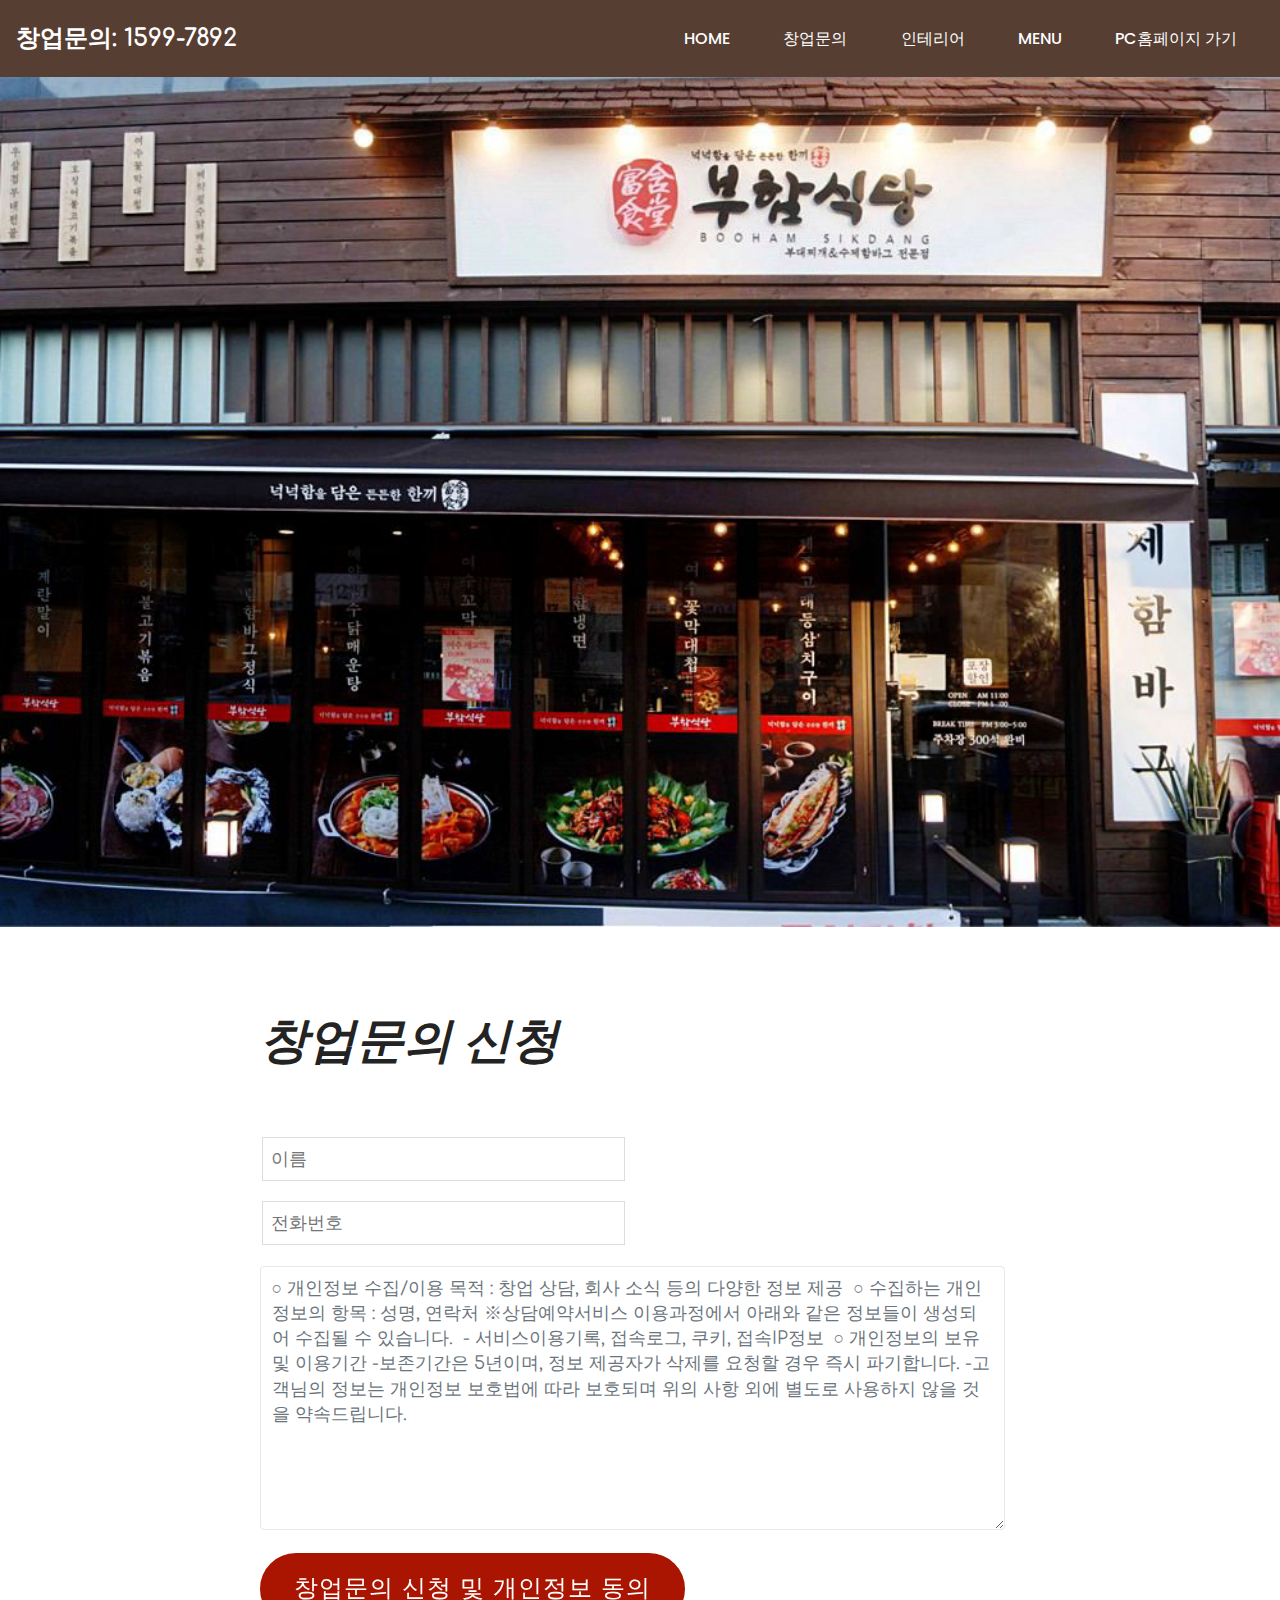
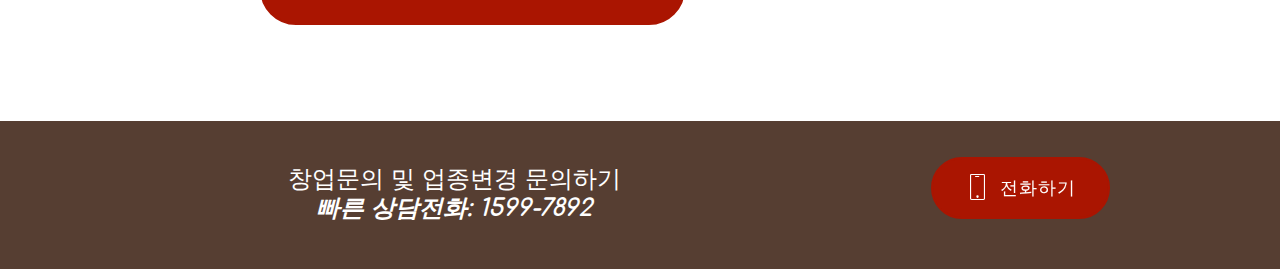
==== commit 075d0e77: "12.1" ====
--- a/db.html
+++ b/db.html
@@ -1,15 +1,14 @@
 <!DOCTYPE html>
 <html >
 <head>
-  <!-- Site made with Mobirise Website Builder v4.7.7, https://mobirise.com -->
+  <!-- Site made with Mobirise Website Builder v4.8.6, https://mobirise.com -->
   <meta charset="UTF-8">
   <meta http-equiv="X-UA-Compatible" content="IE=edge">
-  <meta name="generator" content="Mobirise v4.7.7, mobirise.com">
+  <meta name="generator" content="Mobirise v4.8.6, mobirise.com">
   <meta name="viewport" content="width=device-width, initial-scale=1, minimum-scale=1">
   <link rel="shortcut icon" href="assets/images/logo2.png" type="image/x-icon">
   <meta name="description" content="부함식당 한식창업 아이템 정보">
   <title>부함식당 한식창업 정보</title>
-  <link rel="stylesheet" href="https://fonts.googleapis.com/css?family=Poppins:300,400,500,600,700">
   <link rel="stylesheet" href="assets/web/assets/mobirise-icons/mobirise-icons.css">
   <link rel="stylesheet" href="assets/bootstrap/css/bootstrap.min.css">
   <link rel="stylesheet" href="assets/bootstrap/css/bootstrap-grid.min.css">
@@ -46,7 +45,23 @@
 </script>
 </head>
 <body>
-  <section class="menu cid-qMMxXJLkba" once="menu" id="menu1-1e">
+  <section once="footers" class="cid-qMMzba662f" id="footer1-1d">
+
+    
+
+    
+
+    <div class="container">
+        <div class="media-container-row align-center justify-content-center align-items-center">
+            <div class="section-text m-2">
+                <p class="mbr-text mbr-black mb-0 mbr-fonts-style display-7">dfdfdfdfdfdfdf</p>
+            </div>
+            
+        </div>
+    </div>
+</section>
+
+<section class="menu cid-qMMxXJLkba" once="menu" id="menu1-1e">
 
     
     
@@ -80,22 +95,6 @@
     </nav>
 </section>
 
-<section once="footers" class="cid-qMMzba662f" id="footer1-1d">
-
-    
-
-    
-
-    <div class="container">
-        <div class="media-container-row align-center justify-content-center align-items-center">
-            <div class="section-text m-2">
-                <p class="mbr-text mbr-black mb-0 mbr-fonts-style display-7">dfdfdfdfdfdfdf</p>
-            </div>
-            
-        </div>
-    </div>
-</section>
-
 <section class="cid-qMPWNWsmao" id="image1-1g">
 
     
@@ -118,7 +117,7 @@
             <div class="form-1 col-md-8 col-sm-12" data-form-type="formoid">
                 <h1 class="mbr-fonts-style mbr-section-heading display-2"><strong><em>창업문의 신청</em></strong></h1>
                 <div data-form-alert="" hidden="">감사합니다. 창업문의 신청이 접수되었습니다.</div>
-                <form class="mbr-form" action="https://mobirise.com/" method="post" data-form-title="My Mobirise Form"><input type="hidden" name="email" data-form-email="true" value="ENZNZfDOR/SPnXHCVDqS4riyPixlSVqKPc6p1cFY8fAWlpq07FCqYq/AcSaM7h0bmSwL5HgAIS+wOC4L+DVPcZD+JDCL6/O1EIoo6hGEoxydCdeCgJOs/7aE8zecYWny" data-form-field="Email">
+                <form class="mbr-form" action="https://mobirise.com/" method="post" data-form-title="My Mobirise Form"><input type="hidden" name="email" data-form-email="true" value="nKOexNbhQsHVwCT6Wt1YKaNgVrQX4W44Cn9Nvj0+6+u4yDv3v2auXe25wrJz6cTuFXrYeOOD5LhRTS3rCFBo3gweQHN9uXZX9kfKKEij5srBSdq5uiX64o+pRDB+0FK4">
                     <div class="row input-main">
                         <div class="col-md-6 input-wrap" data-for="name">
                             <input type="text" class="field display-7" name="name" data-form-field="Name" placeholder="이름" required="" id="name-form2-1f">
@@ -162,9 +161,9 @@
   <script src="assets/web/assets/jquery/jquery.min.js"></script>
   <script src="assets/popper/popper.min.js"></script>
   <script src="assets/bootstrap/js/bootstrap.min.js"></script>
-  <script src="assets/smooth-scroll/smooth-scroll.js"></script>
+  <script src="assets/smoothscroll/smooth-scroll.js"></script>
   <script src="assets/dropdown/js/script.min.js"></script>
-  <script src="assets/touch-swipe/jquery.touch-swipe.min.js"></script>
+  <script src="assets/touchswipe/jquery.touch-swipe.min.js"></script>
   <script src="assets/theme/js/script.js"></script>
   <script src="assets/formoid/formoid.min.js"></script>
   
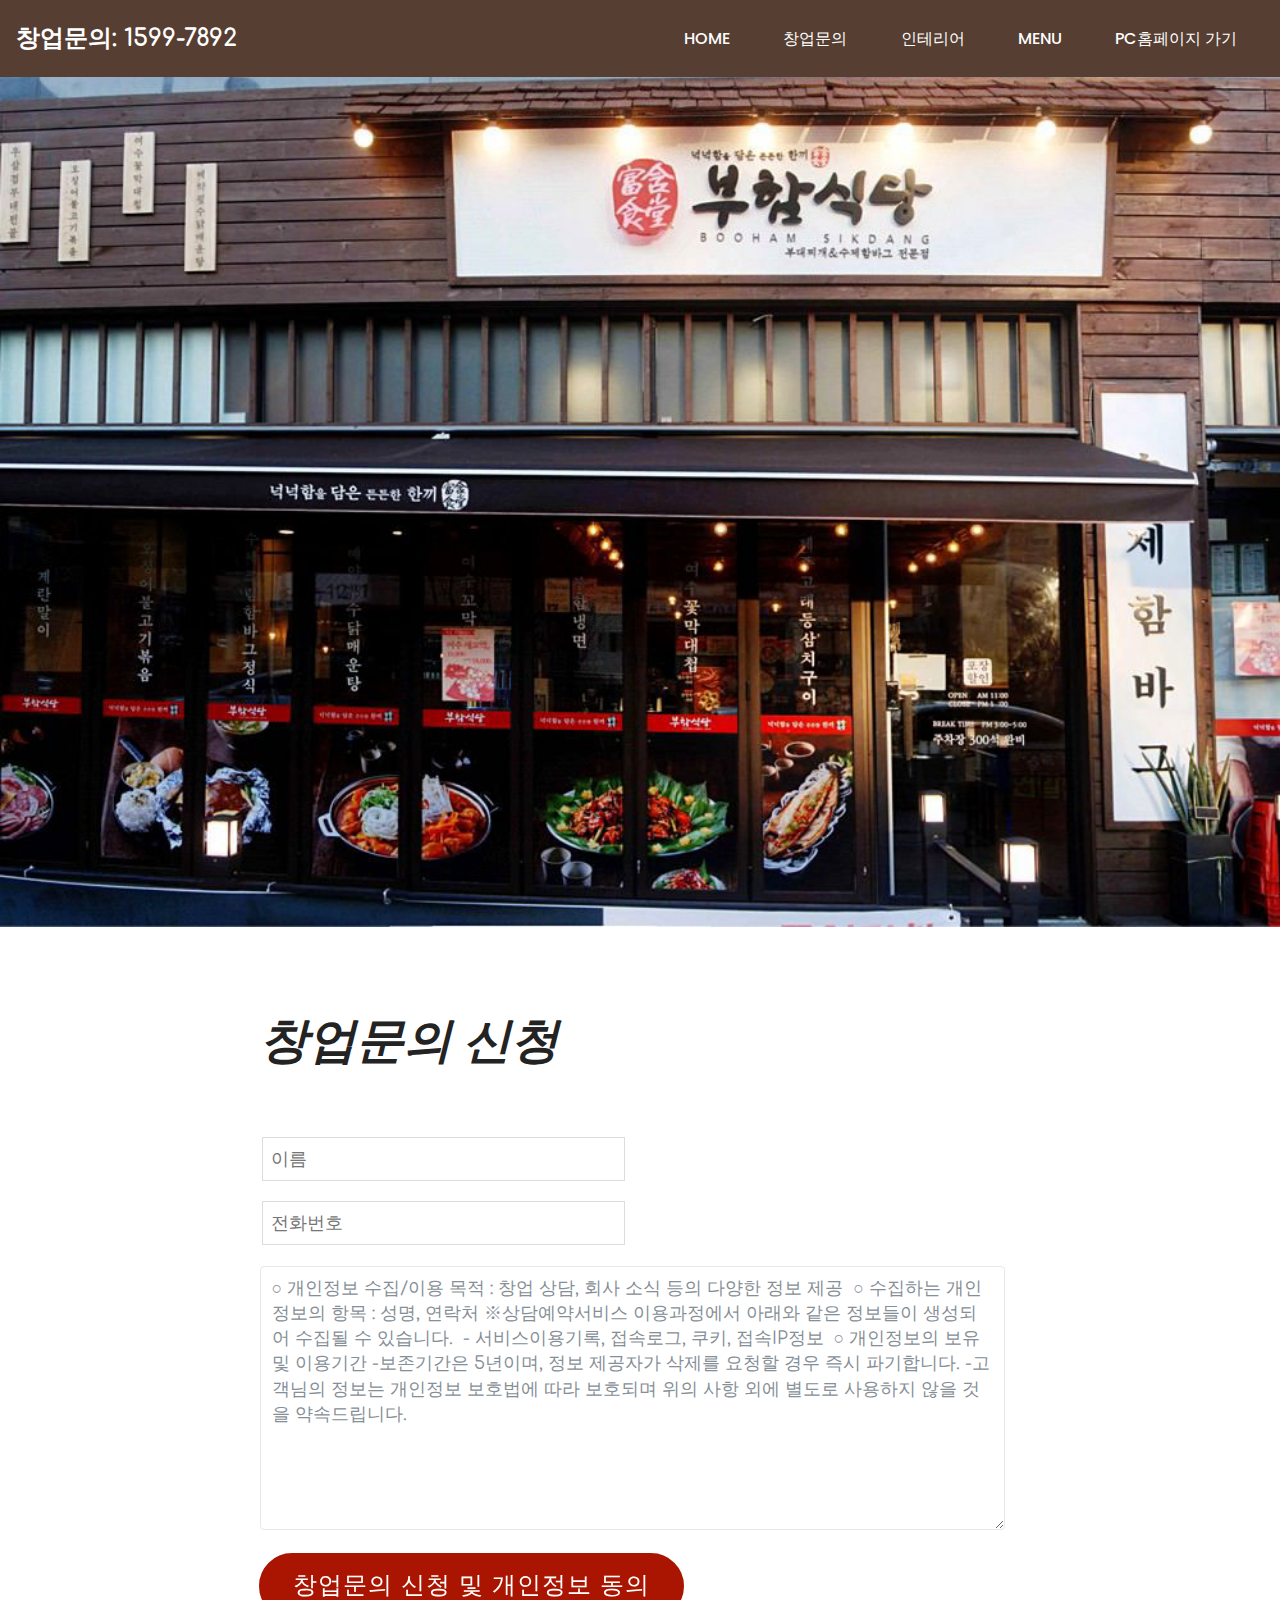
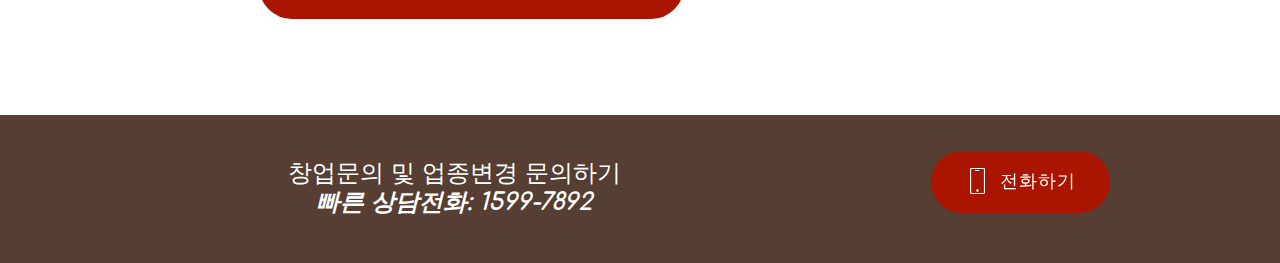
==== commit 7385239f: "19.1.2" ====
--- a/db.html
+++ b/db.html
@@ -1,14 +1,15 @@
 <!DOCTYPE html>
 <html >
 <head>
-  <!-- Site made with Mobirise Website Builder v4.8.6, https://mobirise.com -->
+  <!-- Site made with Mobirise Website Builder v4.7.7, https://mobirise.com -->
   <meta charset="UTF-8">
   <meta http-equiv="X-UA-Compatible" content="IE=edge">
-  <meta name="generator" content="Mobirise v4.8.6, mobirise.com">
+  <meta name="generator" content="Mobirise v4.7.7, mobirise.com">
   <meta name="viewport" content="width=device-width, initial-scale=1, minimum-scale=1">
   <link rel="shortcut icon" href="assets/images/logo2.png" type="image/x-icon">
   <meta name="description" content="부함식당 한식창업 아이템 정보">
   <title>부함식당 한식창업 정보</title>
+  <link rel="stylesheet" href="https://fonts.googleapis.com/css?family=Poppins:300,400,500,600,700">
   <link rel="stylesheet" href="assets/web/assets/mobirise-icons/mobirise-icons.css">
   <link rel="stylesheet" href="assets/bootstrap/css/bootstrap.min.css">
   <link rel="stylesheet" href="assets/bootstrap/css/bootstrap-grid.min.css">
@@ -117,7 +118,7 @@
             <div class="form-1 col-md-8 col-sm-12" data-form-type="formoid">
                 <h1 class="mbr-fonts-style mbr-section-heading display-2"><strong><em>창업문의 신청</em></strong></h1>
                 <div data-form-alert="" hidden="">감사합니다. 창업문의 신청이 접수되었습니다.</div>
-                <form class="mbr-form" action="https://mobirise.com/" method="post" data-form-title="My Mobirise Form"><input type="hidden" name="email" data-form-email="true" value="nKOexNbhQsHVwCT6Wt1YKaNgVrQX4W44Cn9Nvj0+6+u4yDv3v2auXe25wrJz6cTuFXrYeOOD5LhRTS3rCFBo3gweQHN9uXZX9kfKKEij5srBSdq5uiX64o+pRDB+0FK4">
+                <form class="mbr-form" action="https://mobirise.com/" method="post" data-form-title="My Mobirise Form"><input type="hidden" name="email" data-form-email="true" value="kper+KiXraNFPk0qElBDkOH/8TeU0/xeFJSFc5C2Q2Rsrg2fD+Ke7aU9N6pQJhmD+yWj8kdAGFRAib5oHPh3o8e7/GCZ8ea7Hn3sFZlUZs7dGx9Jm0S7nM16n8BGCbKz" data-form-field="Email">
                     <div class="row input-main">
                         <div class="col-md-6 input-wrap" data-for="name">
                             <input type="text" class="field display-7" name="name" data-form-field="Name" placeholder="이름" required="" id="name-form2-1f">
@@ -161,9 +162,9 @@
   <script src="assets/web/assets/jquery/jquery.min.js"></script>
   <script src="assets/popper/popper.min.js"></script>
   <script src="assets/bootstrap/js/bootstrap.min.js"></script>
-  <script src="assets/smoothscroll/smooth-scroll.js"></script>
+  <script src="assets/smooth-scroll/smooth-scroll.js"></script>
   <script src="assets/dropdown/js/script.min.js"></script>
-  <script src="assets/touchswipe/jquery.touch-swipe.min.js"></script>
+  <script src="assets/touch-swipe/jquery.touch-swipe.min.js"></script>
   <script src="assets/theme/js/script.js"></script>
   <script src="assets/formoid/formoid.min.js"></script>
   
